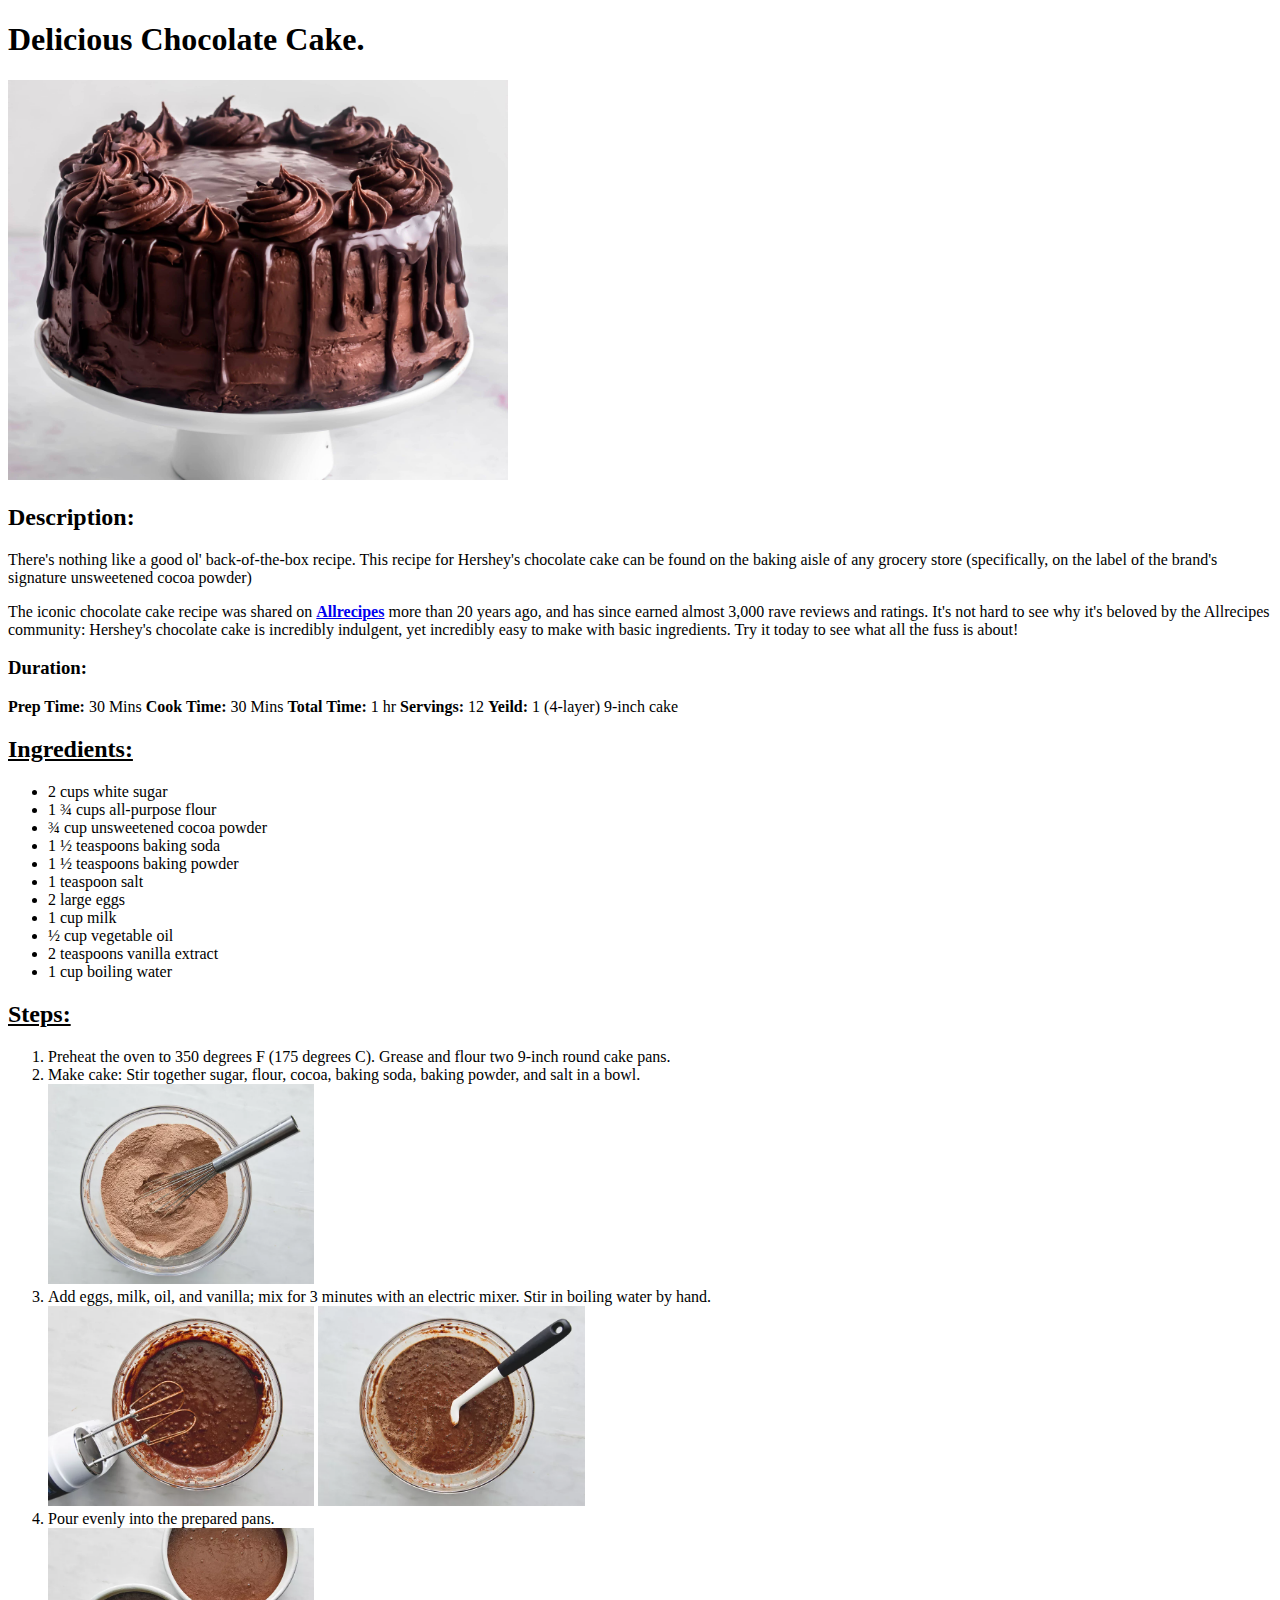
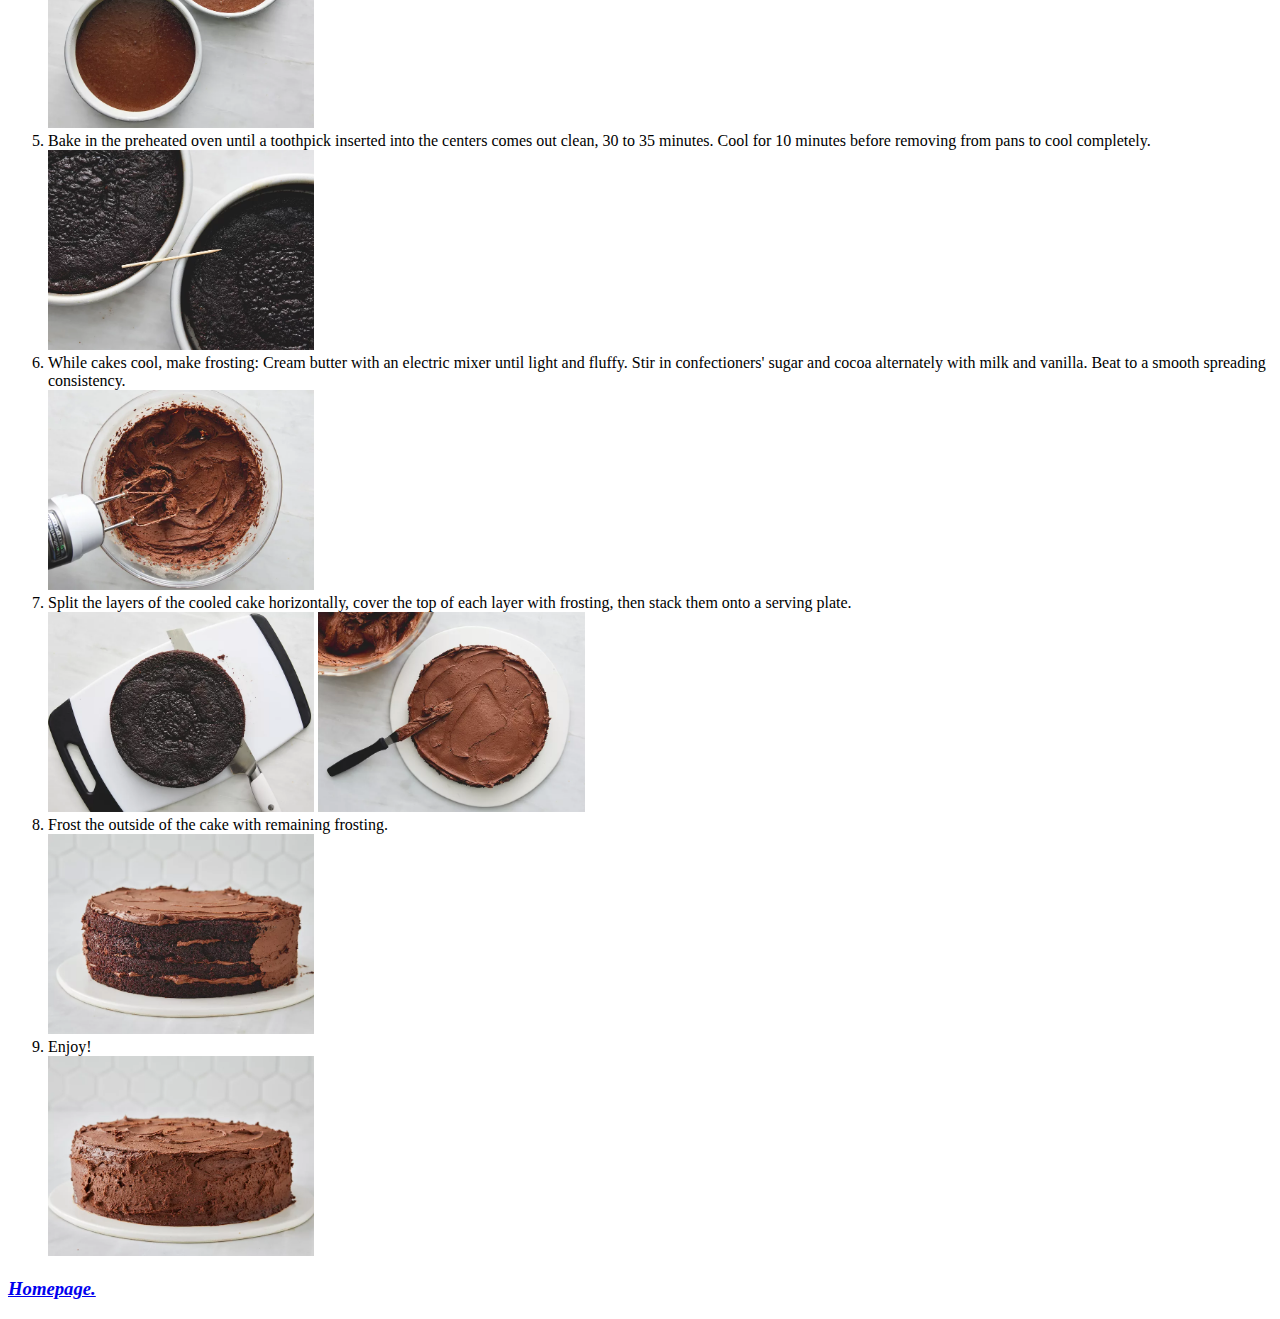
==== recipes/chocolateCake.html @ 8bfe8d98 "Added the Time Duration content for all the Recipes" ====
<!DOCTYPE html>
<html lang="en">

<head>
    <meta charset="UTF-8">
    <title>Delicious Chocolate Cake.</title>
</head>

<body>
    <!--Reference: https://www.allrecipes.com/recipe/17528/extreme-chocolate-cake/-->
    <!--All images maybe subject to copyright of the original owner: https://www.allrecipes.com-->
    <h1>Delicious Chocolate Cake.</h1>
    <img src="/images/chocolateCake/chocolateCake.jpg" alt="Chocolate Cake" height="400">

    <h2>Description:</h2>
    <p>There's nothing like a good ol' back-of-the-box recipe. This recipe for Hershey's chocolate cake can be found on
        the baking aisle of any grocery store (specifically, on the label of the brand's signature unsweetened cocoa
        powder)</p>
    <p>The iconic chocolate cake recipe was shared on <strong><a href="https://www.allrecipes.com" target="_blank"
                rel="noopener noreferrer">Allrecipes</a></strong> more than 20 years ago, and has since earned almost
        3,000 rave reviews and ratings. It's not hard to see why it's beloved by the Allrecipes community: Hershey's
        chocolate cake is incredibly indulgent, yet incredibly easy to make with basic ingredients. Try it today to see
        what all the fuss is about!</p>

    <p>
    <h3>Duration: </h3>
    <strong>Prep Time:</strong> 30 Mins
    <strong>Cook Time:</strong> 30 Mins
    <strong>Total Time:</strong> 1 hr
    <strong>Servings:</strong> 12
    <strong>Yeild:</strong> 1 (4-layer) 9-inch cake
    </p>

    <h2><u>Ingredients:</u></h2>
    <ul>
        <li>2 cups white sugar</li>
        <li>1 ¾ cups all-purpose flour
        </li>
        <li>¾ cup unsweetened cocoa powder</li>
        <li>1 ½ teaspoons baking soda
        </li>
        <li>1 ½ teaspoons baking powder
        </li>
        <li>1 teaspoon salt
        </li>
        <li>2 large eggs
        </li>
        <li>1 cup milk
        </li>
        <li>½ cup vegetable oil
        </li>
        <li>2 teaspoons vanilla extract
        </li>
        <li>1 cup boiling water
        </li>
    </ul>
    <h2><u>Steps:</u></h2>
    <ol>
        <li>Preheat the oven to 350 degrees F (175 degrees C). Grease and flour two 9-inch round cake pans.
        </li>
        <li>Make cake: Stir together sugar, flour, cocoa, baking soda, baking powder, and salt in a bowl. <br>
            <img src="/images/chocolateCake/chocoCakeStep2.jpg" alt="Step2" height="200">
        </li>
        <li>Add eggs, milk, oil, and vanilla; mix for 3 minutes with an electric mixer. Stir in boiling water by
            hand.<br>
            <img src="/images/chocolateCake/chocoCakeStep3.jpg" alt="Step3" height="200">
            <img src="/images/chocolateCake/chocoCakeStep3-2.jpg" alt="Step3-2" height="200">
        </li>
        <li>Pour evenly into the prepared pans.
            <br>
            <img src="/images/chocolateCake/chocoCakeStep4.jpg" alt="Step4" height="200">
        </li>
        <li>Bake in the preheated oven until a toothpick inserted into the centers comes out clean, 30 to 35
            minutes. Cool for 10 minutes before removing from pans to cool completely.<br>
            <img src="/images/chocolateCake/chocoCakeStep5.jpg" alt="Step5" height="200">
        </li>
        <li>While cakes cool, make frosting: Cream butter with an electric mixer until light and fluffy. Stir in
            confectioners' sugar and cocoa alternately with milk and vanilla. Beat to a smooth spreading
            consistency.<br>
            <img src="/images/chocolateCake/chocoCakeStep6.jpg" alt="Step6" height="200">
        </li>
        <li>Split the layers of the cooled cake horizontally, cover the top of each layer with frosting, then
            stack them onto a serving plate.<br>
            <img src="/images/chocolateCake/chocoCakeStep7.jpg" alt="Step7" height="200">
            <img src="/images/chocolateCake/chocoCakeStep7-2.jpg" alt="Step7" height="200">
        </li>
        <li>Frost the outside of the cake with remaining frosting.
            <br>
            <img src="/images/chocolateCake/chocoCakeStep8.jpg" alt="Step8" height="200">
        </li>
        <li>Enjoy!
            <br>
            <img src="/images/chocolateCake/chocoCakeStep9.jpg" alt="Step9" height="200">
        </li>
    </ol>

    <h3><em><a href="../index.html">Homepage.</a></em></h3>
</body>

</html>
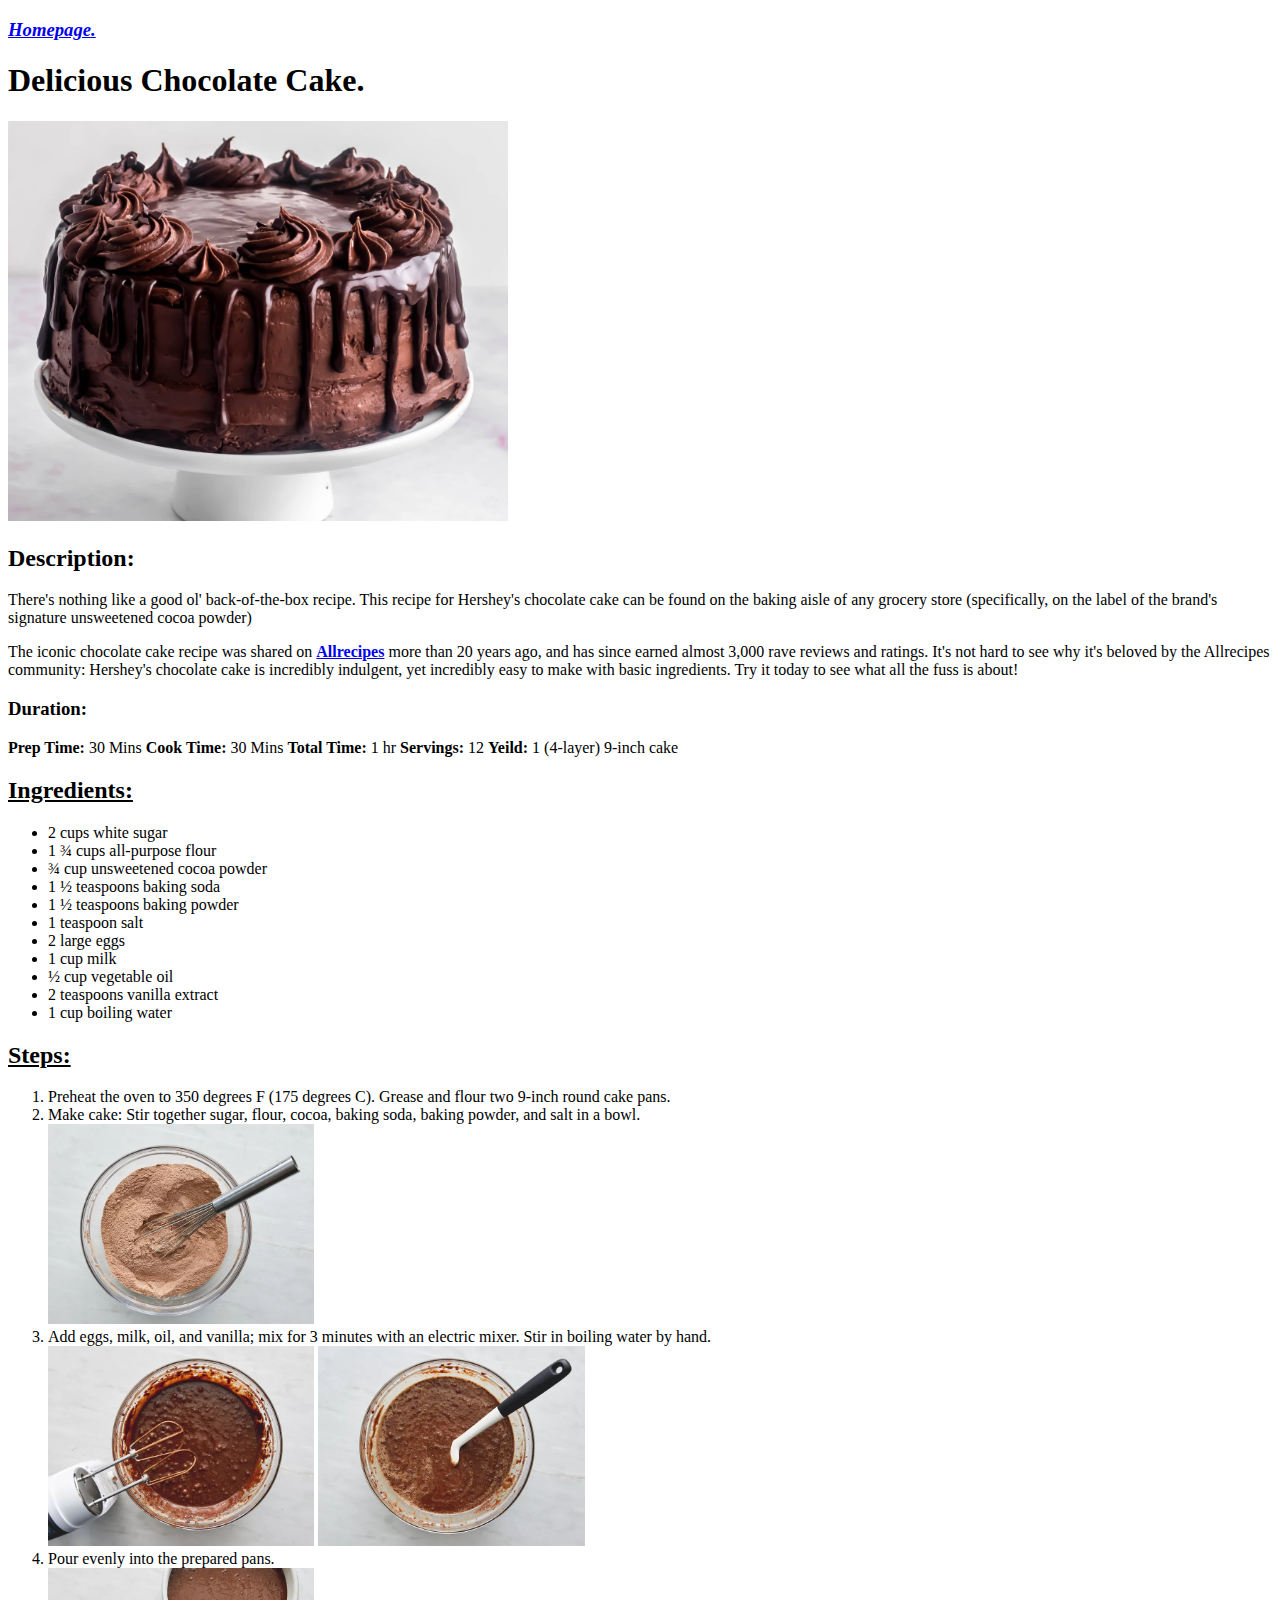
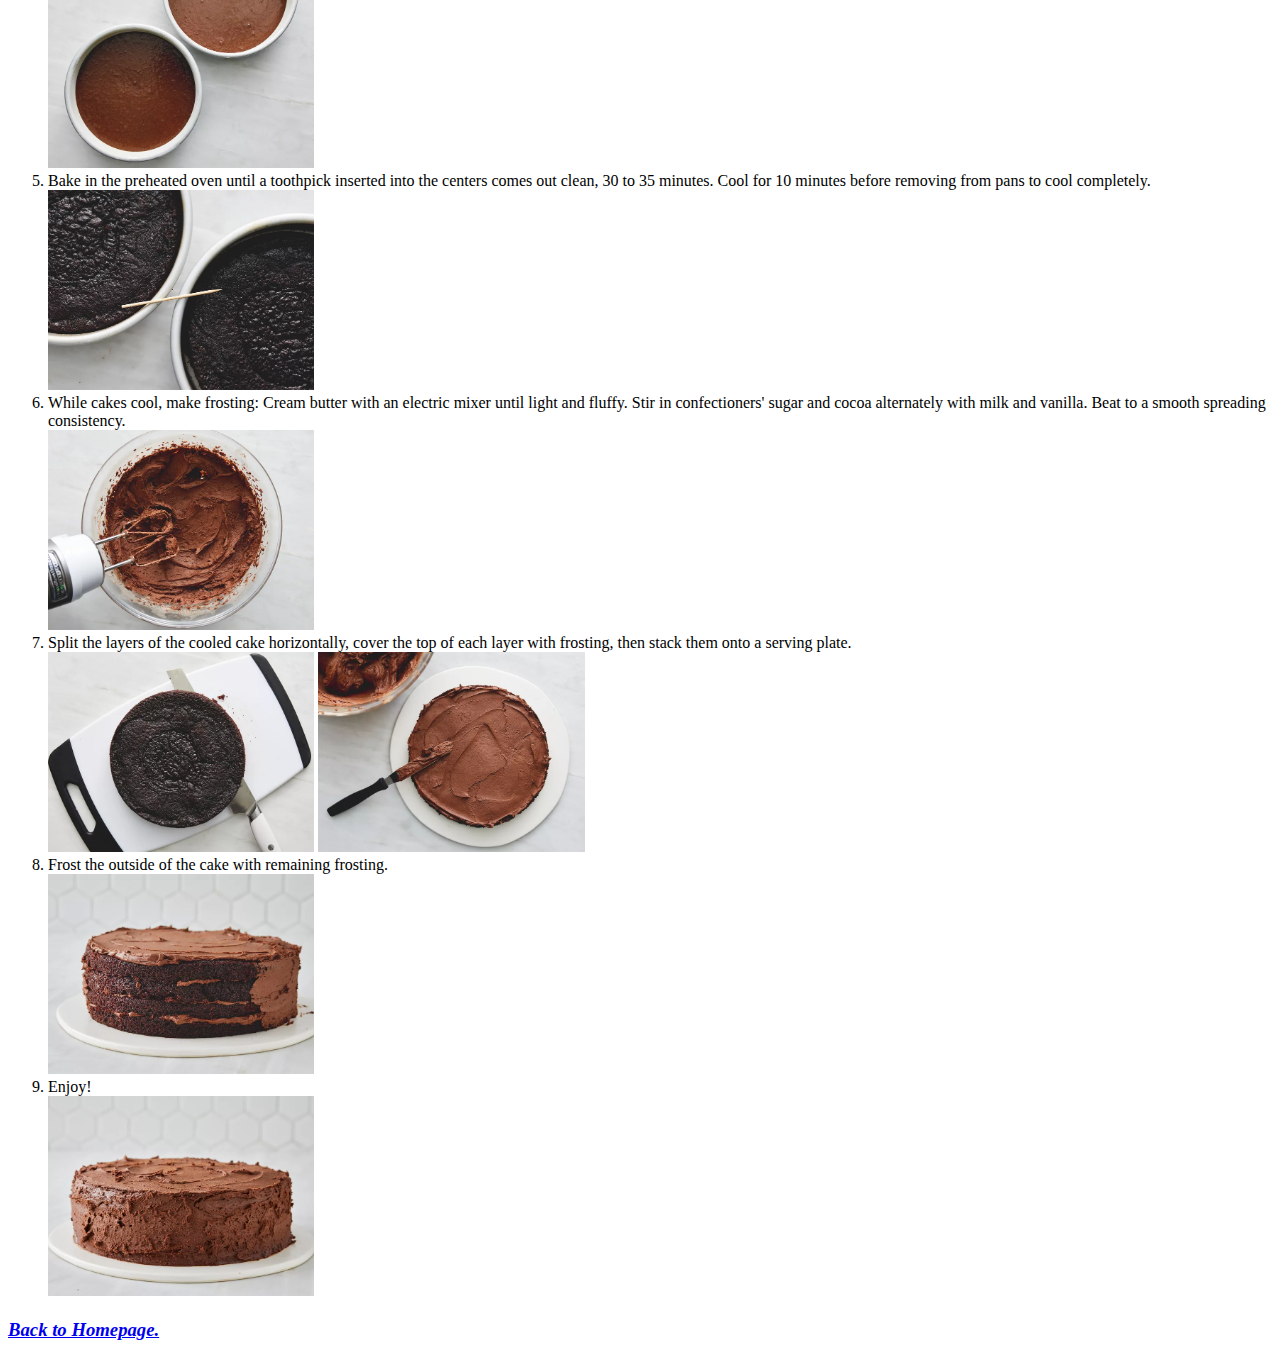
==== commit 93646c2e: "Removed Unnecessary target blanks And put Homepage anchor element on top too" ====
--- a/recipes/chocolateCake.html
+++ b/recipes/chocolateCake.html
@@ -9,8 +9,9 @@
 <body>
     <!--Reference: https://www.allrecipes.com/recipe/17528/extreme-chocolate-cake/-->
     <!--All images maybe subject to copyright of the original owner: https://www.allrecipes.com-->
+    <h3><em><a href="../index.html">Homepage.</a></em></h3>
     <h1>Delicious Chocolate Cake.</h1>
-    <img src="/images/chocolateCake/chocolateCake.jpg" alt="Chocolate Cake" height="400">
+    <img src="../images/chocolateCake/chocolateCake.jpg" alt="Chocolate Cake" height="400">
 
     <h2>Description:</h2>
     <p>There's nothing like a good ol' back-of-the-box recipe. This recipe for Hershey's chocolate cake can be found on
@@ -59,42 +60,42 @@
         <li>Preheat the oven to 350 degrees F (175 degrees C). Grease and flour two 9-inch round cake pans.
         </li>
         <li>Make cake: Stir together sugar, flour, cocoa, baking soda, baking powder, and salt in a bowl. <br>
-            <img src="/images/chocolateCake/chocoCakeStep2.jpg" alt="Step2" height="200">
+            <img src="../images/chocolateCake/chocoCakeStep2.jpg" alt="Step2" height="200">
         </li>
         <li>Add eggs, milk, oil, and vanilla; mix for 3 minutes with an electric mixer. Stir in boiling water by
             hand.<br>
-            <img src="/images/chocolateCake/chocoCakeStep3.jpg" alt="Step3" height="200">
-            <img src="/images/chocolateCake/chocoCakeStep3-2.jpg" alt="Step3-2" height="200">
+            <img src="../images/chocolateCake/chocoCakeStep3.jpg" alt="Step3" height="200">
+            <img src="../images/chocolateCake/chocoCakeStep3-2.jpg" alt="Step3-2" height="200">
         </li>
         <li>Pour evenly into the prepared pans.
             <br>
-            <img src="/images/chocolateCake/chocoCakeStep4.jpg" alt="Step4" height="200">
+            <img src="../images/chocolateCake/chocoCakeStep4.jpg" alt="Step4" height="200">
         </li>
         <li>Bake in the preheated oven until a toothpick inserted into the centers comes out clean, 30 to 35
             minutes. Cool for 10 minutes before removing from pans to cool completely.<br>
-            <img src="/images/chocolateCake/chocoCakeStep5.jpg" alt="Step5" height="200">
+            <img src="../images/chocolateCake/chocoCakeStep5.jpg" alt="Step5" height="200">
         </li>
         <li>While cakes cool, make frosting: Cream butter with an electric mixer until light and fluffy. Stir in
             confectioners' sugar and cocoa alternately with milk and vanilla. Beat to a smooth spreading
             consistency.<br>
-            <img src="/images/chocolateCake/chocoCakeStep6.jpg" alt="Step6" height="200">
+            <img src="../images/chocolateCake/chocoCakeStep6.jpg" alt="Step6" height="200">
         </li>
         <li>Split the layers of the cooled cake horizontally, cover the top of each layer with frosting, then
             stack them onto a serving plate.<br>
-            <img src="/images/chocolateCake/chocoCakeStep7.jpg" alt="Step7" height="200">
-            <img src="/images/chocolateCake/chocoCakeStep7-2.jpg" alt="Step7" height="200">
+            <img src="../images/chocolateCake/chocoCakeStep7.jpg" alt="Step7" height="200">
+            <img src="../images/chocolateCake/chocoCakeStep7-2.jpg" alt="Step7" height="200">
         </li>
         <li>Frost the outside of the cake with remaining frosting.
             <br>
-            <img src="/images/chocolateCake/chocoCakeStep8.jpg" alt="Step8" height="200">
+            <img src="../images/chocolateCake/chocoCakeStep8.jpg" alt="Step8" height="200">
         </li>
         <li>Enjoy!
             <br>
-            <img src="/images/chocolateCake/chocoCakeStep9.jpg" alt="Step9" height="200">
+            <img src="../images/chocolateCake/chocoCakeStep9.jpg" alt="Step9" height="200">
         </li>
     </ol>
 
-    <h3><em><a href="../index.html">Homepage.</a></em></h3>
+    <h3><em><a href="../index.html">Back to Homepage.</a></em></h3>
 </body>
 
 </html>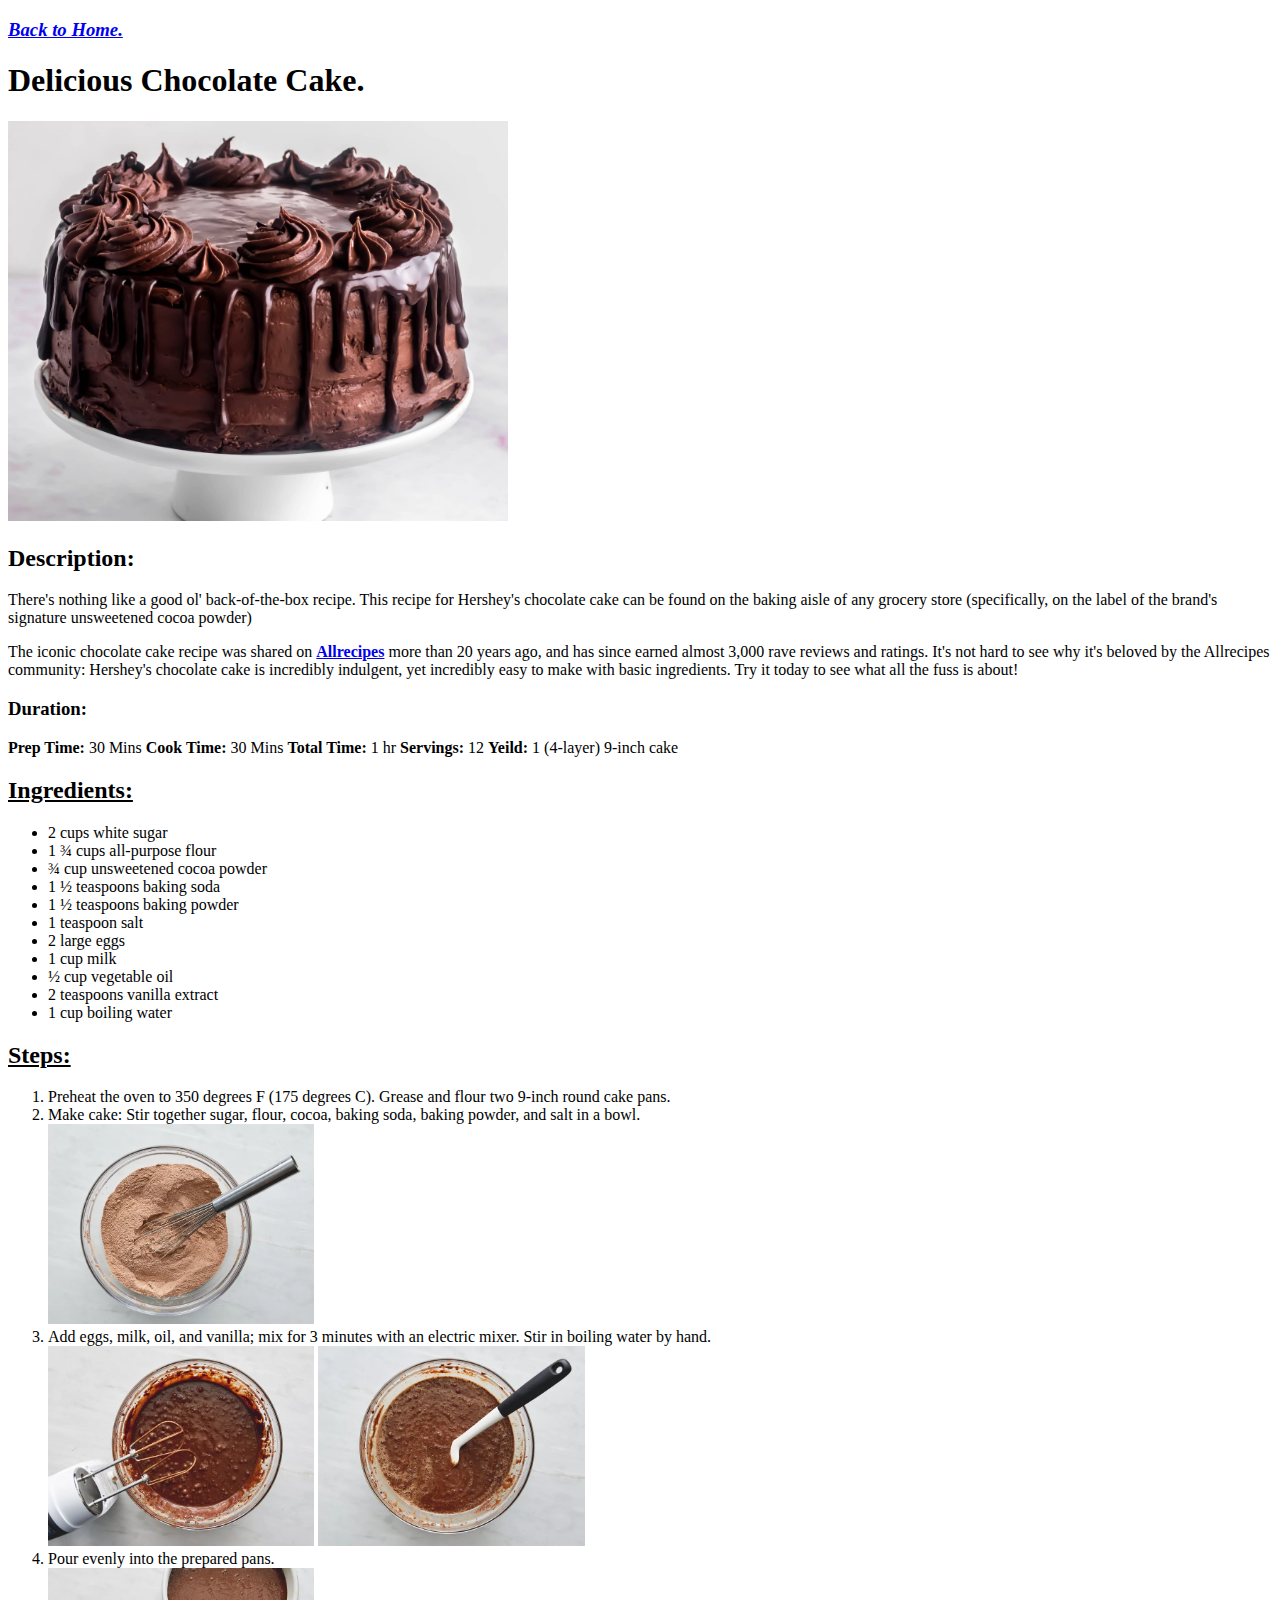
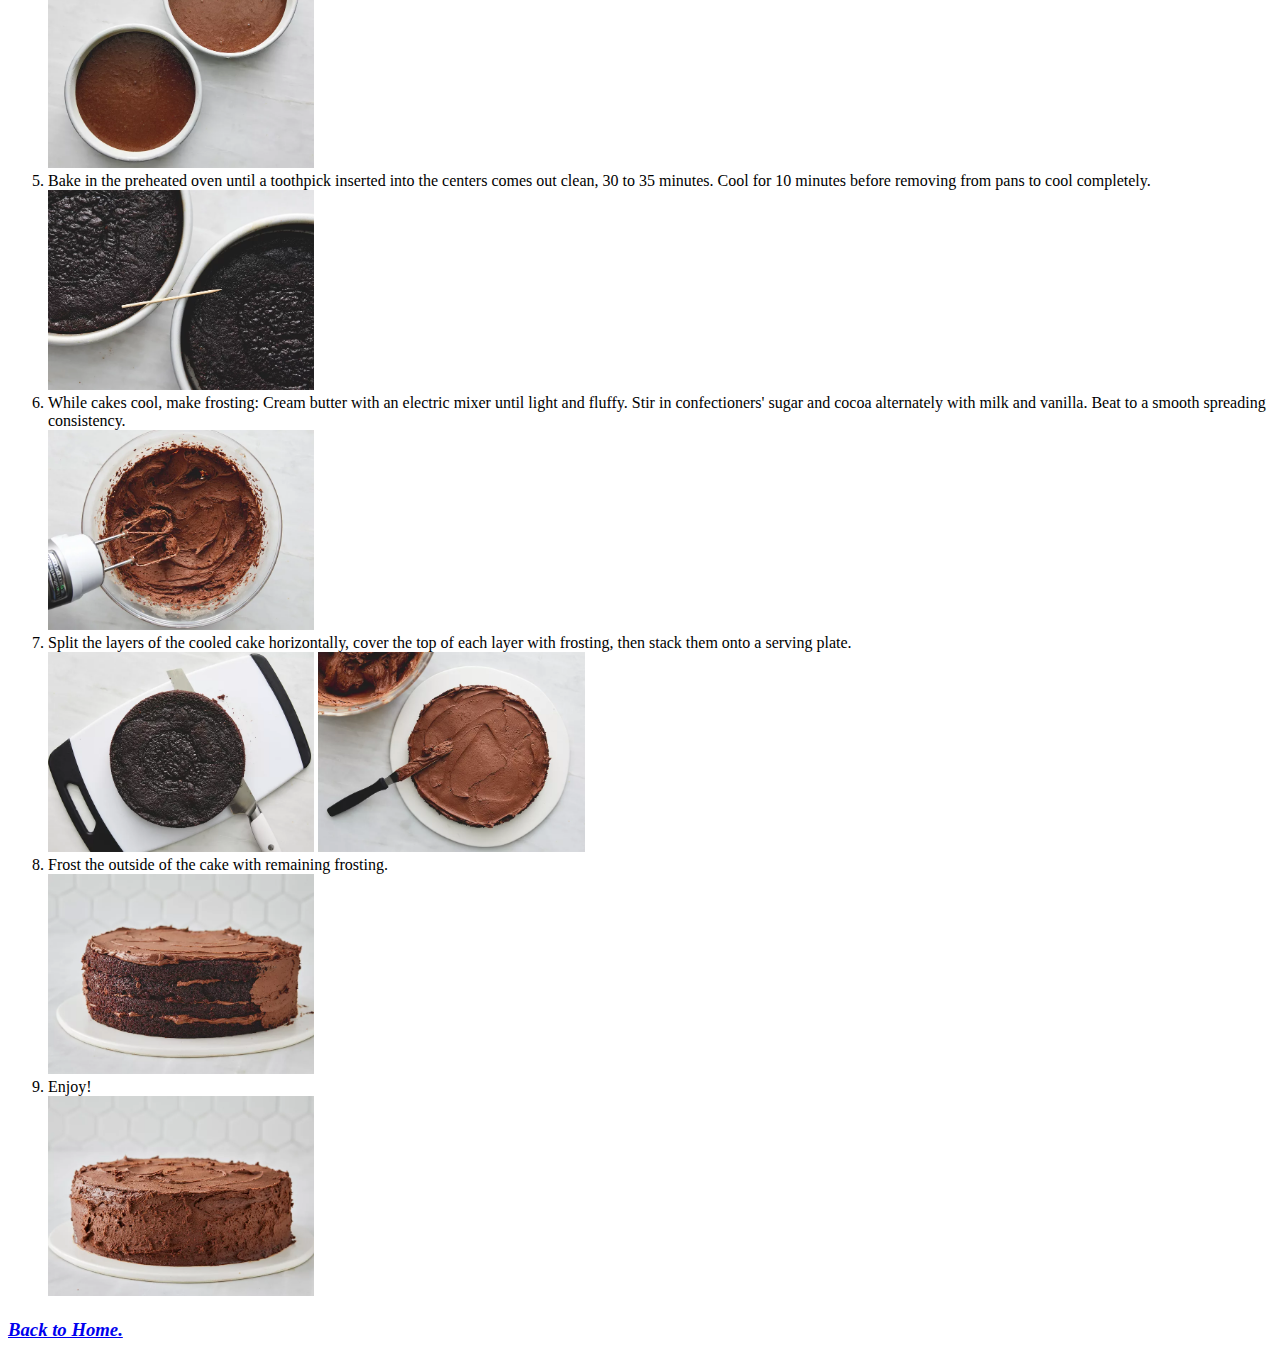
==== commit 2834bbbb: "Removed unnecessary target blanks2" ====
--- a/recipes/chocolateCake.html
+++ b/recipes/chocolateCake.html
@@ -9,7 +9,7 @@
 <body>
     <!--Reference: https://www.allrecipes.com/recipe/17528/extreme-chocolate-cake/-->
     <!--All images maybe subject to copyright of the original owner: https://www.allrecipes.com-->
-    <h3><em><a href="../index.html">Homepage.</a></em></h3>
+    <h3><em><a href="../index.html">Back to Home.</a></em></h3>
     <h1>Delicious Chocolate Cake.</h1>
     <img src="../images/chocolateCake/chocolateCake.jpg" alt="Chocolate Cake" height="400">
 
@@ -95,7 +95,7 @@
         </li>
     </ol>
 
-    <h3><em><a href="../index.html">Back to Homepage.</a></em></h3>
+    <h3><em><a href="../index.html">Back to Home.</a></em></h3>
 </body>
 
 </html>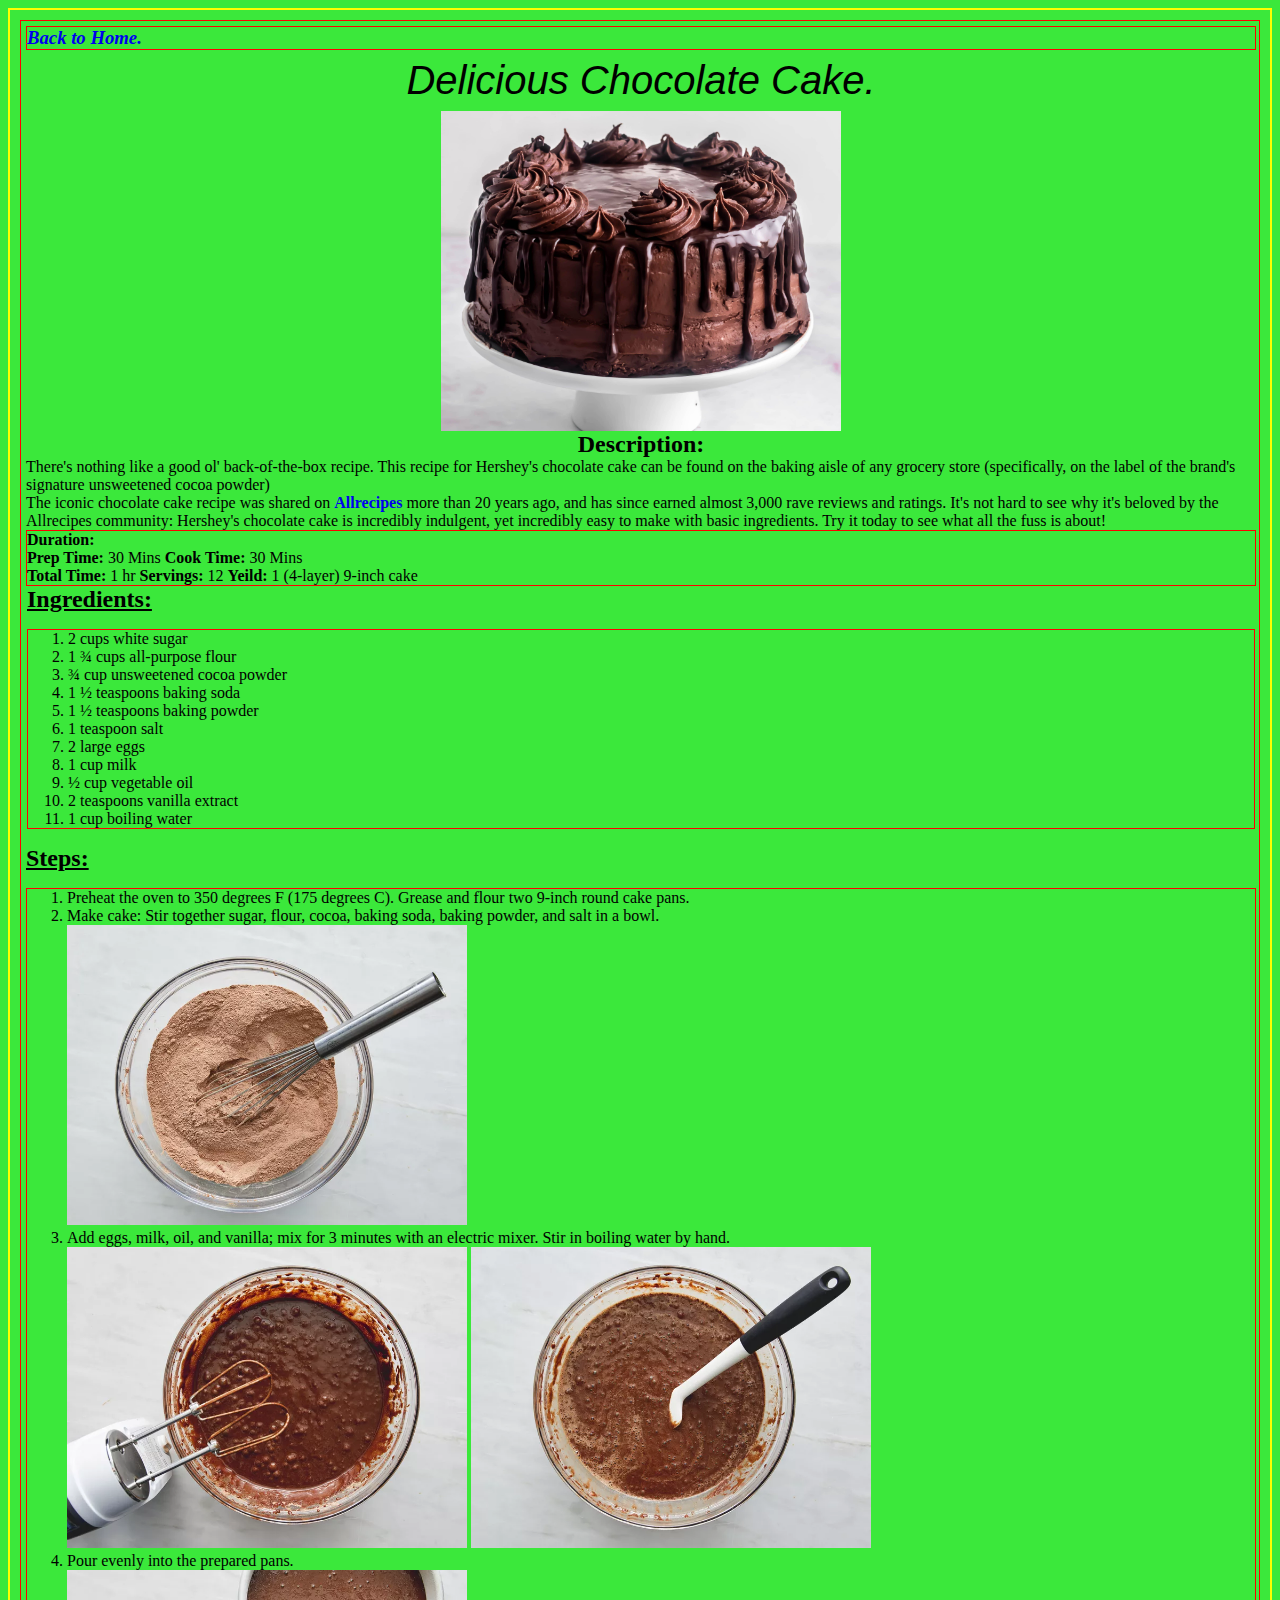
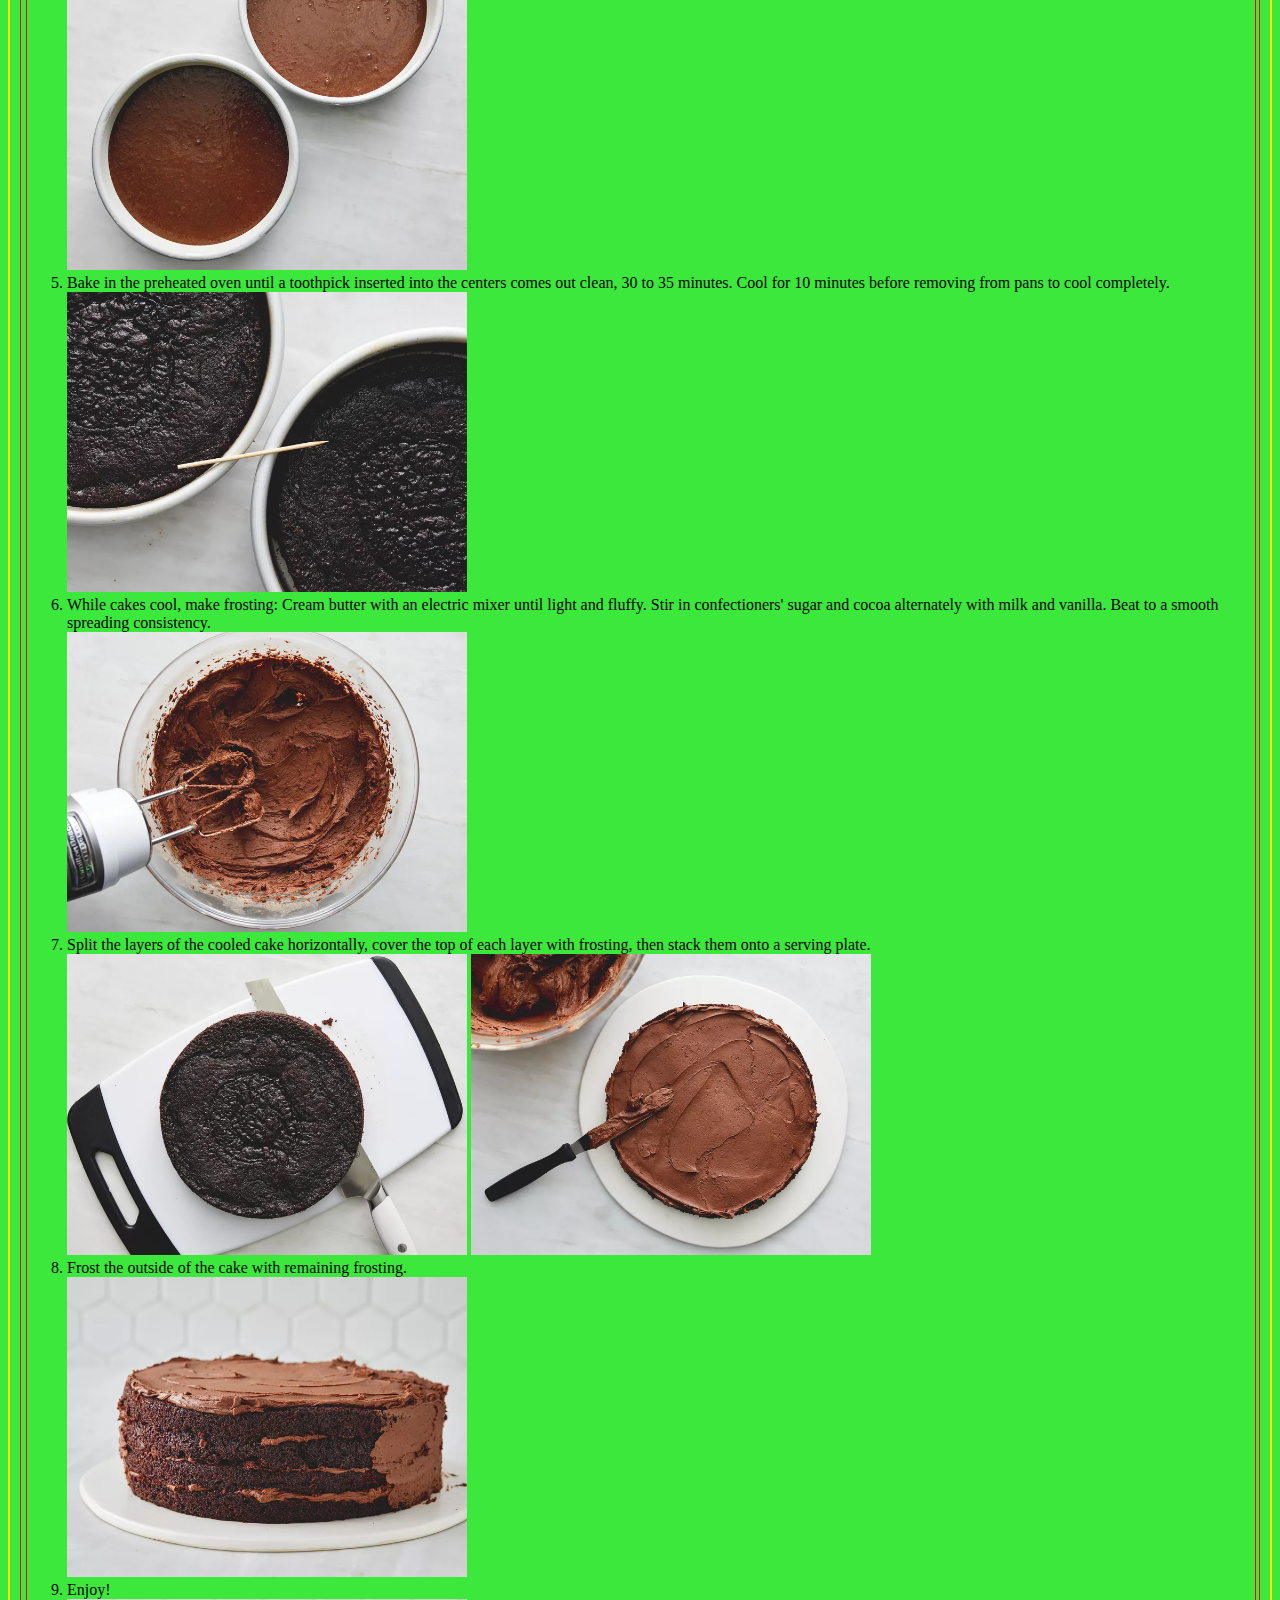
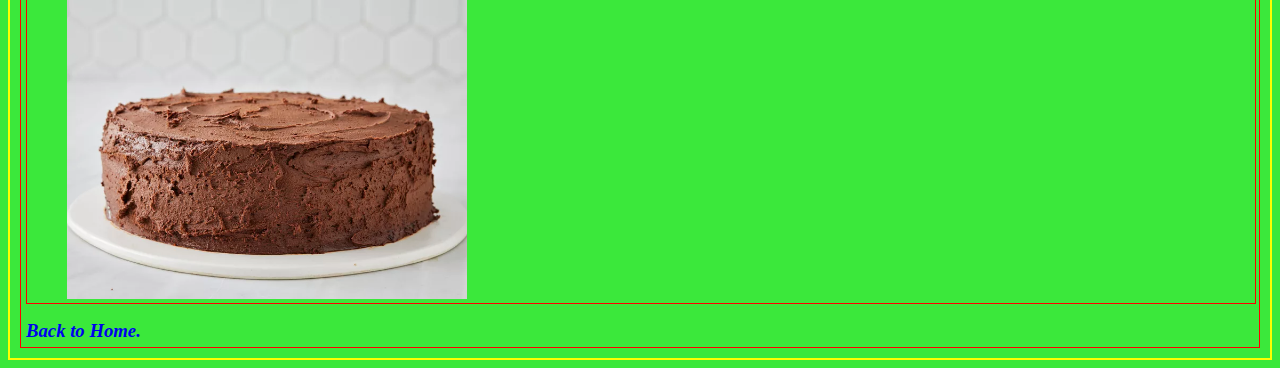
==== commit fdb2e9e7: "Design details page layout part1" ====
--- a/recipes/chocolateCake.html
+++ b/recipes/chocolateCake.html
@@ -4,98 +4,119 @@
 <head>
     <meta charset="UTF-8">
     <title>Delicious Chocolate Cake.</title>
+    <link rel="stylesheet" href="../style.css">
+
 </head>
 
 <body>
     <!--Reference: https://www.allrecipes.com/recipe/17528/extreme-chocolate-cake/-->
     <!--All images maybe subject to copyright of the original owner: https://www.allrecipes.com-->
-    <h3><em><a href="../index.html">Back to Home.</a></em></h3>
-    <h1>Delicious Chocolate Cake.</h1>
-    <img src="../images/chocolateCake/chocolateCake.jpg" alt="Chocolate Cake" height="400">
 
-    <h2>Description:</h2>
-    <p>There's nothing like a good ol' back-of-the-box recipe. This recipe for Hershey's chocolate cake can be found on
-        the baking aisle of any grocery store (specifically, on the label of the brand's signature unsweetened cocoa
-        powder)</p>
-    <p>The iconic chocolate cake recipe was shared on <strong><a href="https://www.allrecipes.com" target="_blank"
-                rel="noopener noreferrer">Allrecipes</a></strong> more than 20 years ago, and has since earned almost
-        3,000 rave reviews and ratings. It's not hard to see why it's beloved by the Allrecipes community: Hershey's
-        chocolate cake is incredibly indulgent, yet incredibly easy to make with basic ingredients. Try it today to see
-        what all the fuss is about!</p>
+    <div class="recipeDetails">
+        <h3 class="backButton"><em><a href="../index.html">Back to Home.</a></em></h3>
 
-    <p>
-    <h3>Duration: </h3>
-    <strong>Prep Time:</strong> 30 Mins
-    <strong>Cook Time:</strong> 30 Mins
-    <strong>Total Time:</strong> 1 hr
-    <strong>Servings:</strong> 12
-    <strong>Yeild:</strong> 1 (4-layer) 9-inch cake
-    </p>
+        <h1 class="recipeTitle">Delicious Chocolate Cake.</h1>
+        <img src="../images/chocolateCake/chocolateCake.jpg" alt="Chocolate Cake">
 
-    <h2><u>Ingredients:</u></h2>
-    <ul>
-        <li>2 cups white sugar</li>
-        <li>1 ¾ cups all-purpose flour
-        </li>
-        <li>¾ cup unsweetened cocoa powder</li>
-        <li>1 ½ teaspoons baking soda
-        </li>
-        <li>1 ½ teaspoons baking powder
-        </li>
-        <li>1 teaspoon salt
-        </li>
-        <li>2 large eggs
-        </li>
-        <li>1 cup milk
-        </li>
-        <li>½ cup vegetable oil
-        </li>
-        <li>2 teaspoons vanilla extract
-        </li>
-        <li>1 cup boiling water
-        </li>
-    </ul>
-    <h2><u>Steps:</u></h2>
-    <ol>
-        <li>Preheat the oven to 350 degrees F (175 degrees C). Grease and flour two 9-inch round cake pans.
-        </li>
-        <li>Make cake: Stir together sugar, flour, cocoa, baking soda, baking powder, and salt in a bowl. <br>
-            <img src="../images/chocolateCake/chocoCakeStep2.jpg" alt="Step2" height="200">
-        </li>
-        <li>Add eggs, milk, oil, and vanilla; mix for 3 minutes with an electric mixer. Stir in boiling water by
-            hand.<br>
-            <img src="../images/chocolateCake/chocoCakeStep3.jpg" alt="Step3" height="200">
-            <img src="../images/chocolateCake/chocoCakeStep3-2.jpg" alt="Step3-2" height="200">
-        </li>
-        <li>Pour evenly into the prepared pans.
-            <br>
-            <img src="../images/chocolateCake/chocoCakeStep4.jpg" alt="Step4" height="200">
-        </li>
-        <li>Bake in the preheated oven until a toothpick inserted into the centers comes out clean, 30 to 35
-            minutes. Cool for 10 minutes before removing from pans to cool completely.<br>
-            <img src="../images/chocolateCake/chocoCakeStep5.jpg" alt="Step5" height="200">
-        </li>
-        <li>While cakes cool, make frosting: Cream butter with an electric mixer until light and fluffy. Stir in
-            confectioners' sugar and cocoa alternately with milk and vanilla. Beat to a smooth spreading
-            consistency.<br>
-            <img src="../images/chocolateCake/chocoCakeStep6.jpg" alt="Step6" height="200">
-        </li>
-        <li>Split the layers of the cooled cake horizontally, cover the top of each layer with frosting, then
-            stack them onto a serving plate.<br>
-            <img src="../images/chocolateCake/chocoCakeStep7.jpg" alt="Step7" height="200">
-            <img src="../images/chocolateCake/chocoCakeStep7-2.jpg" alt="Step7" height="200">
-        </li>
-        <li>Frost the outside of the cake with remaining frosting.
-            <br>
-            <img src="../images/chocolateCake/chocoCakeStep8.jpg" alt="Step8" height="200">
-        </li>
-        <li>Enjoy!
-            <br>
-            <img src="../images/chocolateCake/chocoCakeStep9.jpg" alt="Step9" height="200">
-        </li>
-    </ol>
+        <h2>Description:</h2>
+        <p>There's nothing like a good ol' back-of-the-box recipe. This recipe for Hershey's chocolate cake can be
+            found
+            on
+            the baking aisle of any grocery store (specifically, on the label of the brand's signature unsweetened
+            cocoa
+            powder)</p>
+        <p>The iconic chocolate cake recipe was shared on <strong><a href="https://www.allrecipes.com" target="_blank"
+                    rel="noopener noreferrer">Allrecipes</a></strong> more than 20 years ago, and
+            has since earned
+            almost
+            3,000 rave reviews and ratings. It's not hard to see why it's beloved by the Allrecipes community:
+            Hershey's
+            chocolate cake is incredibly indulgent, yet incredibly easy to make with basic ingredients. Try it today
+            to
+            see
+            what all the fuss is about!</p>
 
-    <h3><em><a href="../index.html">Back to Home.</a></em></h3>
+        <div class="duration">
+            <strong class="durationHeading">Duration:</strong><br>
+            <strong>Prep Time:</strong> 30 Mins
+            <strong>Cook Time:</strong> 30 Mins <br>
+            <strong>Total Time:</strong> 1 hr
+            <strong>Servings:</strong> 12
+            <strong>Yeild:</strong> 1 (4-layer) 9-inch cake
+        </div>
+
+        <div class="ingredients">
+            <h2><u>Ingredients:</u></h2>
+            <ol>
+                <li>2 cups white sugar</li>
+                <li>1 ¾ cups all-purpose flour
+                </li>
+                <li>¾ cup unsweetened cocoa powder</li>
+                <li>1 ½ teaspoons baking soda
+                </li>
+                <li>1 ½ teaspoons baking powder
+                </li>
+                <li>1 teaspoon salt
+                </li>
+                <li>2 large eggs
+                </li>
+                <li>1 cup milk
+                </li>
+                <li>½ cup vegetable oil
+                </li>
+                <li>2 teaspoons vanilla extract
+                </li>
+                <li>1 cup boiling water
+                </li>
+            </ol>
+        </div>
+        <div class="Steps">
+            <h2><u>Steps:</u></h2>
+            <ol>
+                <li>Preheat the oven to 350 degrees F (175 degrees C). Grease and flour two 9-inch round cake pans.
+                </li>
+                <li>Make cake: Stir together sugar, flour, cocoa, baking soda, baking powder, and salt in a bowl.
+                    <br>
+                    <img src="../images/chocolateCake/chocoCakeStep2.jpg" alt="Step2">
+                </li>
+                <li>Add eggs, milk, oil, and vanilla; mix for 3 minutes with an electric mixer. Stir in boiling
+                    water by
+                    hand.<br>
+                    <img src="../images/chocolateCake/chocoCakeStep3.jpg" alt="Step3">
+                    <img src="../images/chocolateCake/chocoCakeStep3-2.jpg" alt="Step3-2">
+                </li>
+                <li>Pour evenly into the prepared pans.
+                    <br>
+                    <img src="../images/chocolateCake/chocoCakeStep4.jpg" alt="Step4">
+                </li>
+                <li>Bake in the preheated oven until a toothpick inserted into the centers comes out clean, 30 to 35
+                    minutes. Cool for 10 minutes before removing from pans to cool completely.<br>
+                    <img src="../images/chocolateCake/chocoCakeStep5.jpg" alt="Step5">
+                </li>
+                <li>While cakes cool, make frosting: Cream butter with an electric mixer until light and fluffy.
+                    Stir in
+                    confectioners' sugar and cocoa alternately with milk and vanilla. Beat to a smooth spreading
+                    consistency.<br>
+                    <img src="../images/chocolateCake/chocoCakeStep6.jpg" alt="Step6">
+                </li>
+                <li>Split the layers of the cooled cake horizontally, cover the top of each layer with frosting,
+                    then
+                    stack them onto a serving plate.<br>
+                    <img src="../images/chocolateCake/chocoCakeStep7.jpg" alt="Step7">
+                    <img src="../images/chocolateCake/chocoCakeStep7-2.jpg" alt="Step7">
+                </li>
+                <li>Frost the outside of the cake with remaining frosting.
+                    <br>
+                    <img src="../images/chocolateCake/chocoCakeStep8.jpg" alt="Step8">
+                </li>
+                <li>Enjoy!
+                    <br>
+                    <img src="../images/chocolateCake/chocoCakeStep9.jpg" alt="Step9">
+                </li>
+            </ol>
+            <h3><em><a href="../index.html">Back to Home.</a></em></h3>
+        </div>
+    </div>
 </body>
 
 </html>--- a/style.css
+++ b/style.css
@@ -0,0 +1,201 @@
+/*
+Initial Layout done.    Done
+h3s from recipe aren't not getting sized.   Done
+
+Main Intro:    font-family: "Source Sans 3", sans-serif;
+Main heading: Exo2
+*/
+
+
+body {
+    display: flex;
+    flex-direction: column;
+    height: auto;
+    background-color: hsl(120, 79%, 57%);
+    border: 2px solid yellow;
+    padding: 10px;
+    overflow-x: hidden;
+    box-sizing: border-box;
+}
+
+.mainDiv {
+    display: flex;
+    flex-direction: column;
+    /* border: 1px solid red; */
+    flex-wrap: wrap;
+    align-items: center;
+    justify-content: center;
+}
+
+p,
+a {
+    margin: 0;
+    padding: 0;
+    list-style-type: none;
+    text-decoration: none;
+}
+
+.mainHeading,
+.recipeTitle {
+    display: flex;
+    font-family: "Exo 2", sans-serif;
+    margin: .5rem 0rem .5rem 0rem;
+    font-weight: 400;
+    flex-wrap: wrap;
+    font-size: 2.5rem;
+    /* color: hsla(16, 91%, 45%, 0.74); */
+    font-style: italic;
+    align-items: flex-start;
+    justify-content: center;
+    /* border: 1px solid red; */
+    text-wrap: wrap;
+}
+
+.mainHeading a:link {
+    color: red;
+}
+
+.mainHeading a:visited {
+    color: red;
+}
+
+.mainHeading a:hover {
+    color: yellow;
+}
+
+.mainIntro {
+    /* border:1px solid red; */
+    font-family: "Source Sans 3", sans-serif;
+    font-size: 25px;
+    font-weight: 600;
+    text-wrap: balance;
+    color: blue;
+    font-style: italic;
+    width: 100%;
+    text-align: center;
+    margin-bottom: .2rem;
+}
+
+.mainIntro:hover {
+    color: #c1f8c1d6;
+    cursor: pointer;
+    font-weight: 800;
+}
+
+.allRecipes {
+    width: 100%;
+    display: flex;
+    flex-direction: column;
+    justify-content: center;
+    flex-wrap: wrap;
+    /* border: 1px solid green; */
+
+}
+
+
+
+.recipe {
+    width: 100%;
+    /* border: 1px solid red; */
+    border-radius: 10px;
+    padding: 10px;
+    display: flex;
+    flex-direction: column;
+    align-items: center;
+    flex-wrap: wrap;
+    height: auto;
+}
+
+.recipe img {
+    margin: 0;
+    padding: 0;
+    width: 100%;
+    max-width: 500px;
+    height: auto;
+    border-radius: 8px;
+    -webkit-box-shadow: 0px 0px 20px 5px rgba(115, 58, 214, 1);
+    -moz-box-shadow: 0px 0px 20px 5px rgba(115, 58, 214, 1);
+    box-shadow: 0px 0px 20px 5px rgba(115, 58, 214, 1);
+    /* -webkit-box-shadow: -6px 7px 17px -1px rgba(65,4,219,0.75);
+    -moz-box-shadow: -6px 7px 17px -1px rgba(65,4,219,0.75);
+    box-shadow: -6px 7px 17px -1px rgba(65,4,219,0.75); */
+}
+
+.bonusRecipes {
+    display: flex;
+    flex-direction: column;
+    justify-content: center;
+    align-items: center;
+    /* border: 1px solid green; */
+
+}
+
+
+h1,
+h3,
+h2 {
+    margin: 0;
+    padding: 0;
+}
+
+.recipeName {
+    /* border: 1px solid yellow; */
+    padding: 5px;
+    display: flex;
+
+}
+
+
+.subMainHeadings {
+    font-family: "Exo 2", sans-serif;
+    margin: 1.5rem 0rem 1.2rem 0rem;
+    font-weight: 600;
+    font-size: 3rem;
+    color: hsla(16, 91%, 45%, 0.74);
+    font-style: italic;
+
+}
+
+.recipeName h2 {
+    font-size: 30px;
+}
+
+/*Recipe Details CSS Page*/
+.recipeDetails {
+    border: 1px solid red;
+    padding: 5px;
+    display: flex;
+    flex-direction: column;
+    justify-content: center;
+    align-items: center;
+    /* text-align: center; */
+    flex-wrap: wrap;
+}
+
+.recipeDetails ol {
+    border: 1px solid red;
+    box-sizing: border-box;
+}
+
+.recipeDetails img {
+    width: 100%;
+    max-width: 400px;
+    height: auto;
+}
+
+.duration {
+    width: 100%;
+    /* box-sizing: border-box; */
+    border: 1px solid red;
+}
+
+.ingredients {
+    width: 100%;
+}
+
+h3.backButton {
+    display: flex;
+    border: 1px solid red;
+    width: 100%;
+    text-align: left;
+}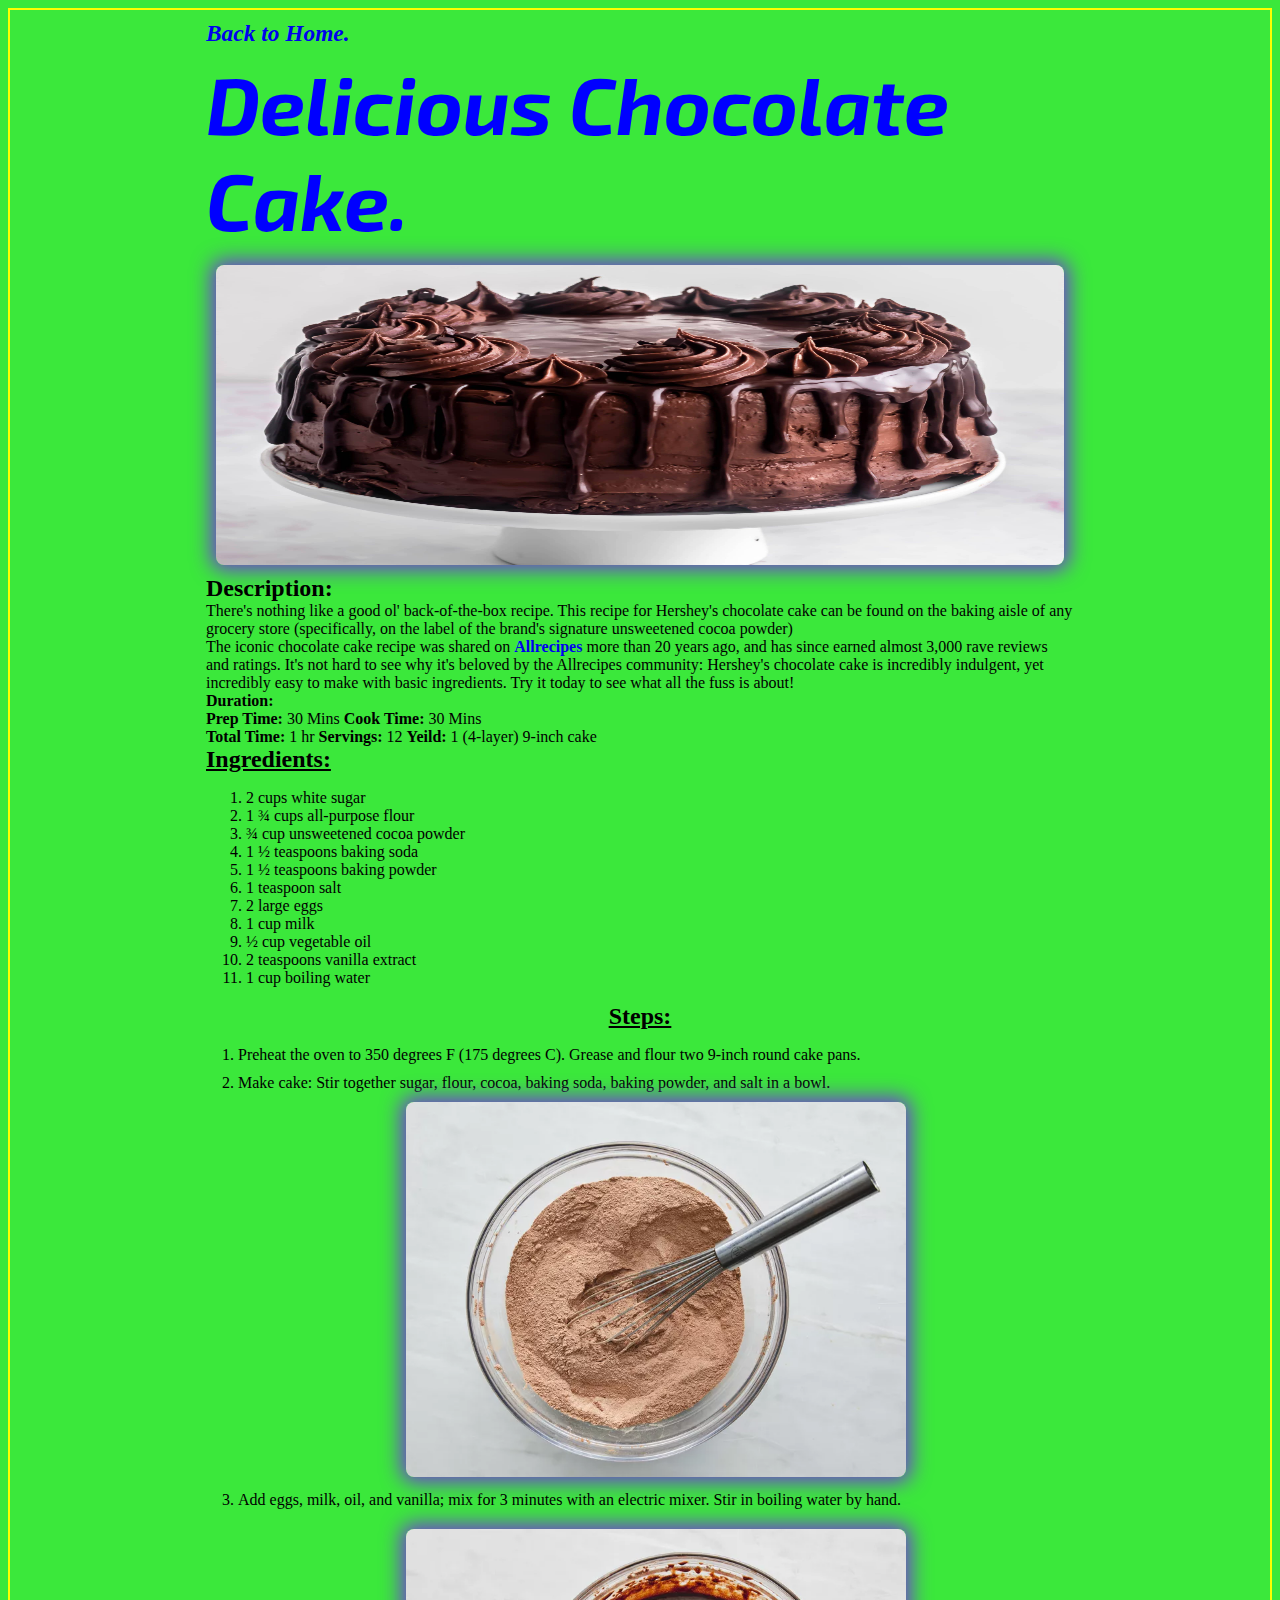
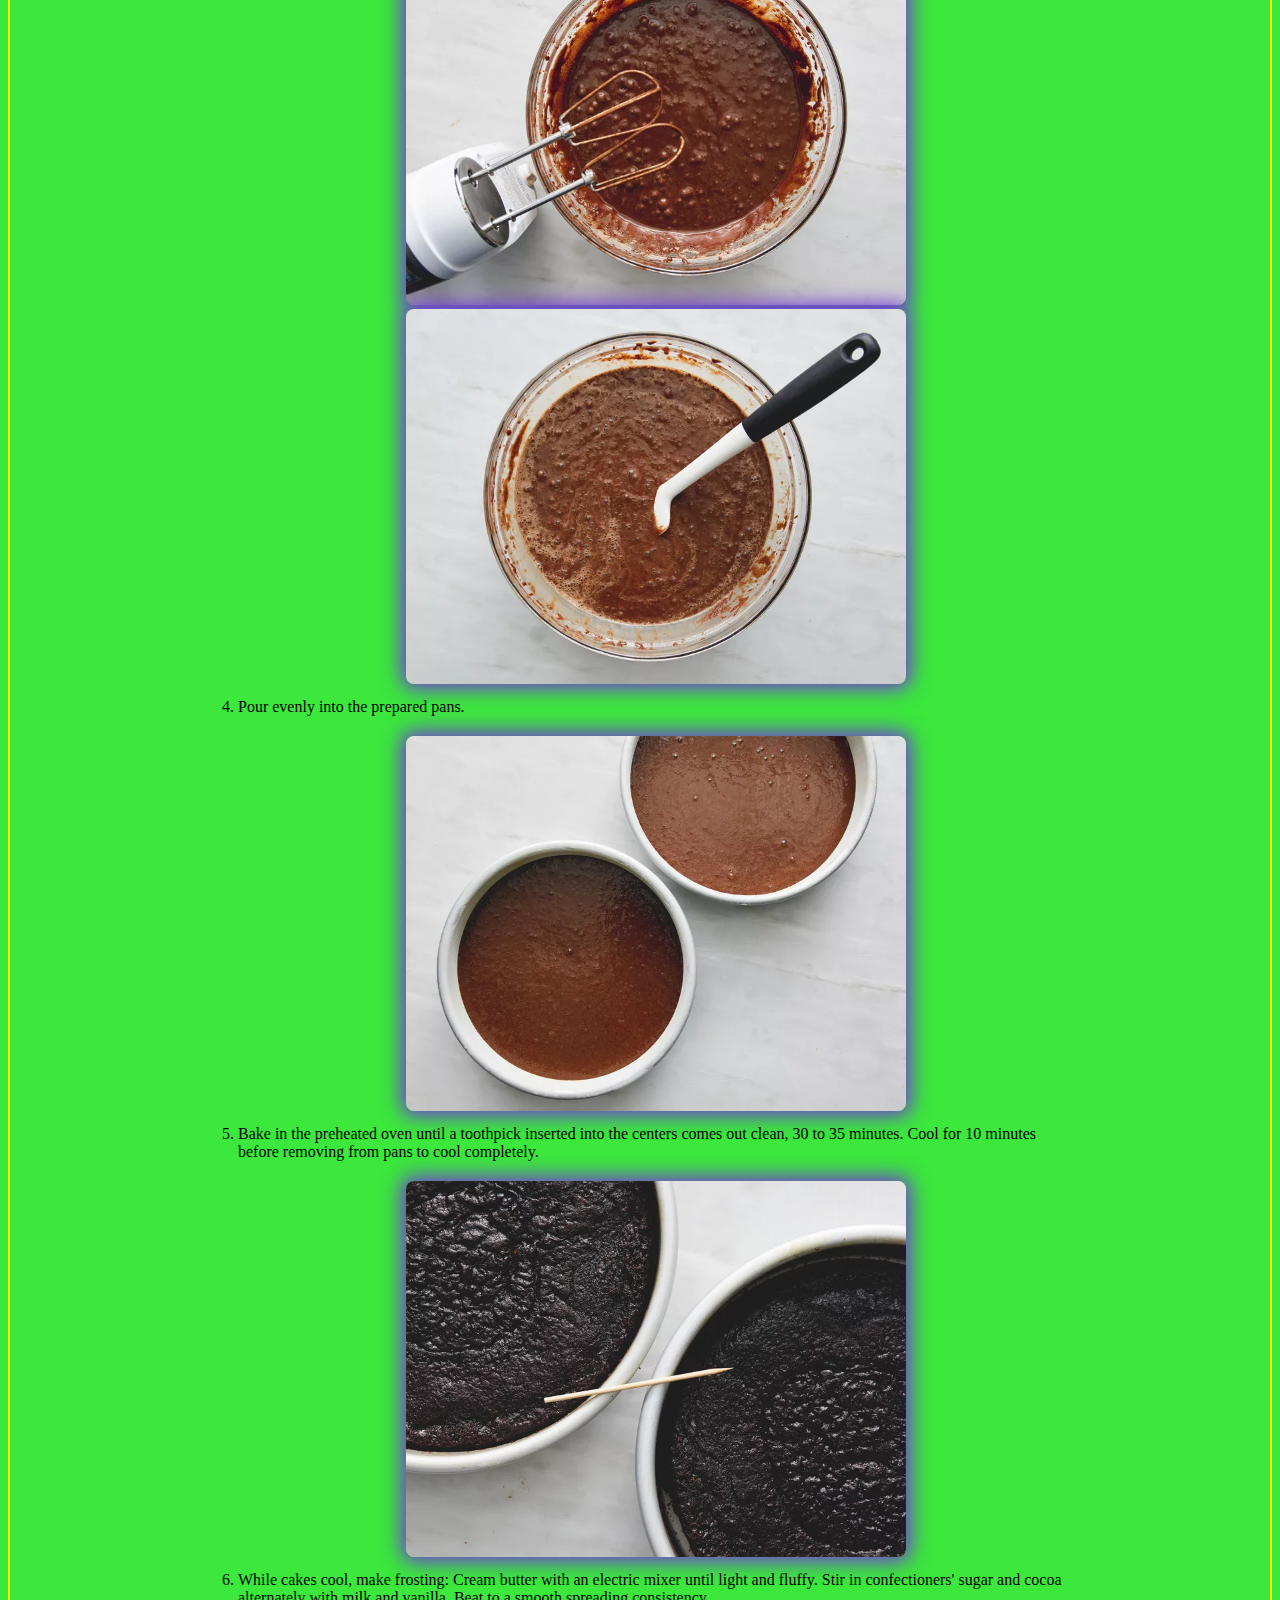
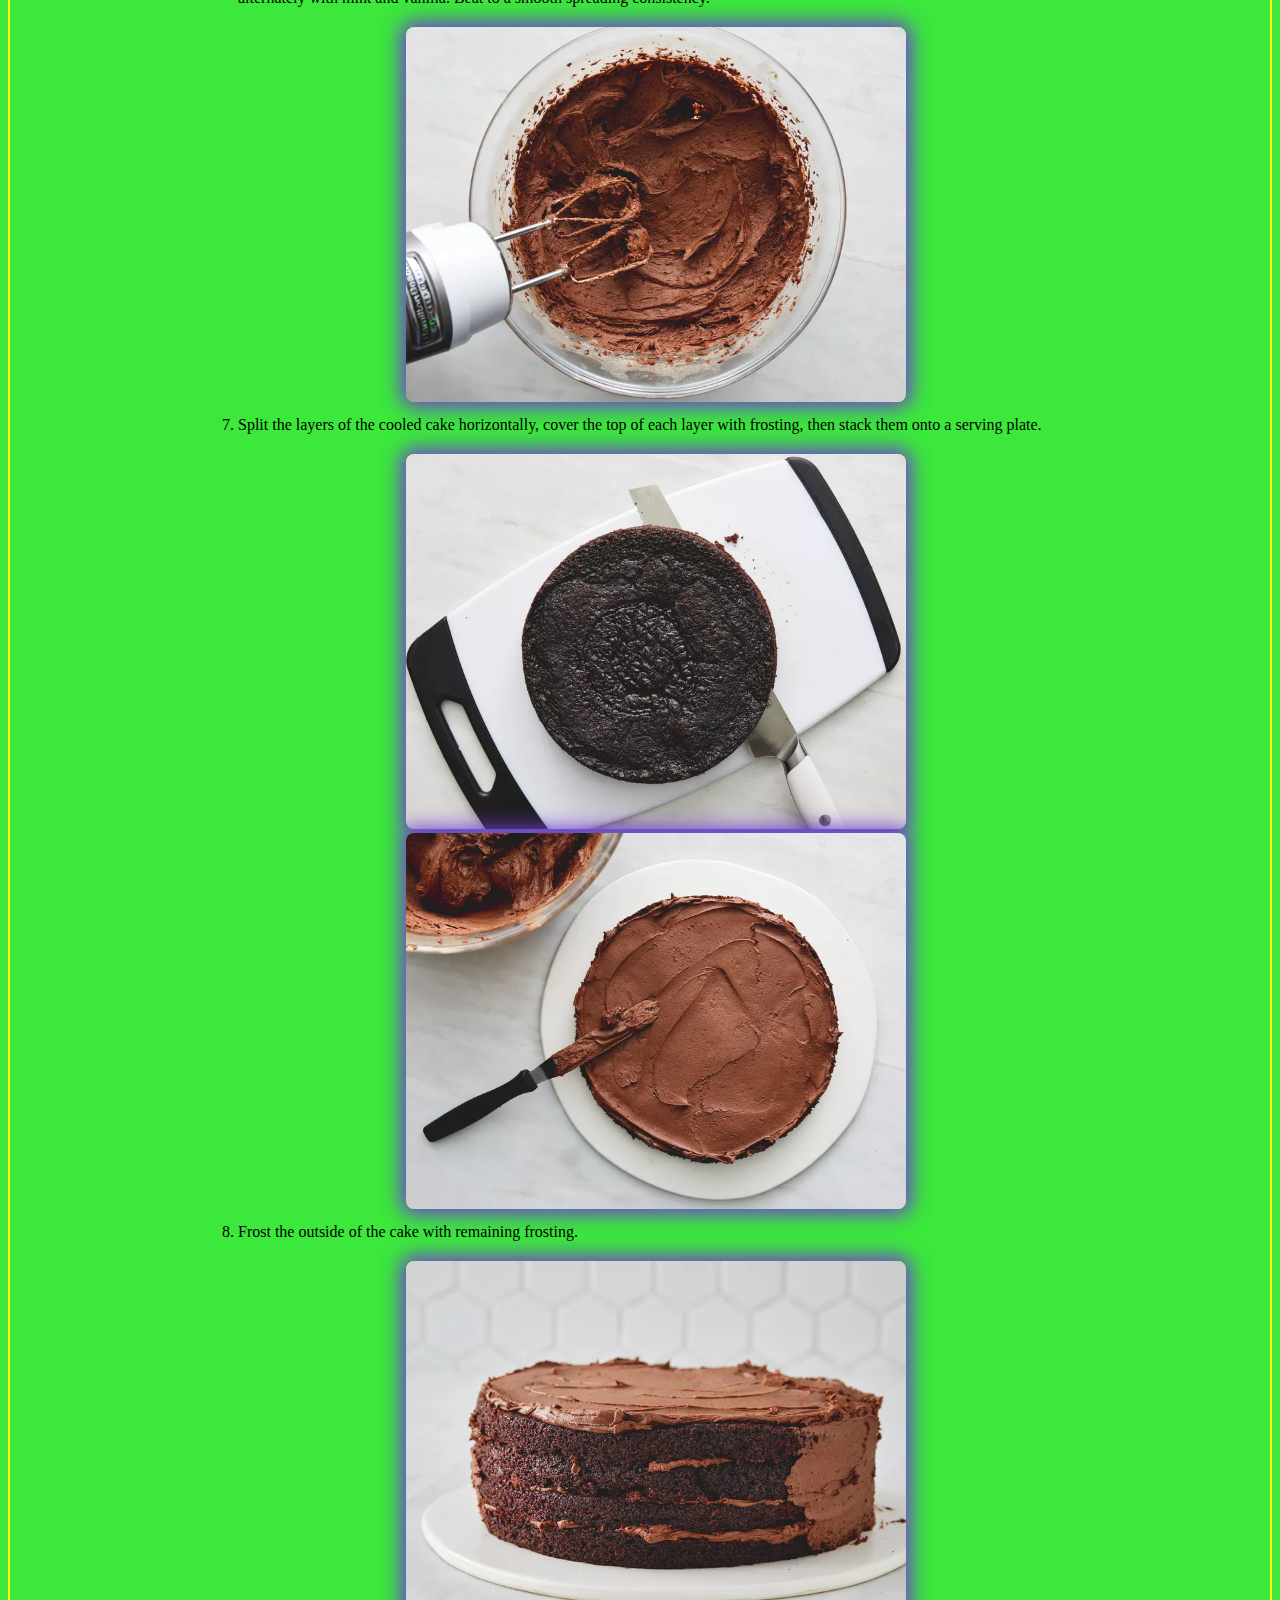
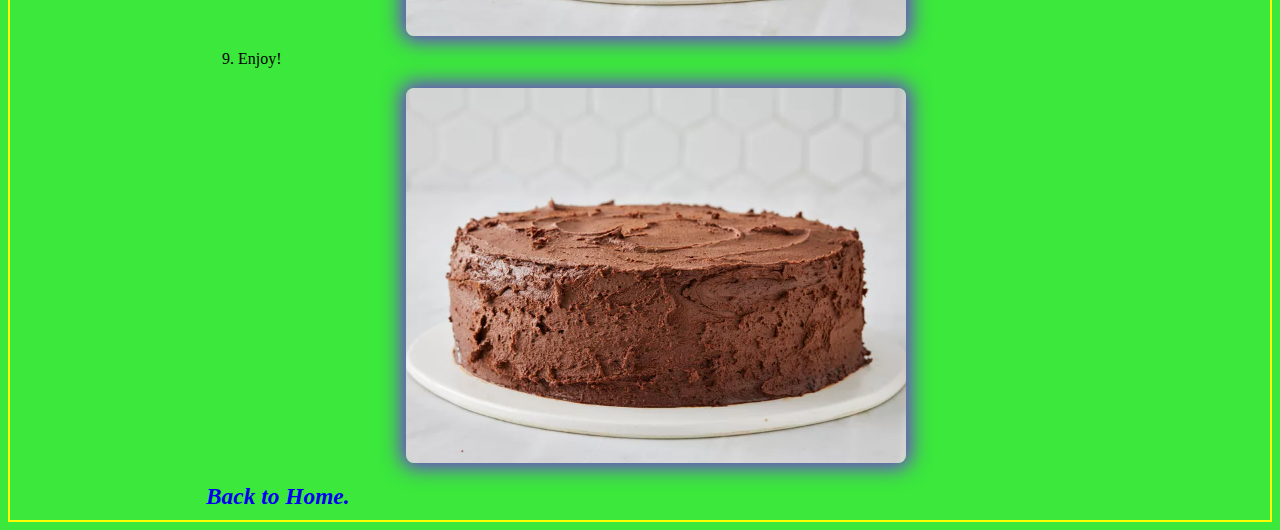
==== commit c95faab5: "Design details page layout part 2" ====
--- a/recipes/chocolateCake.html
+++ b/recipes/chocolateCake.html
@@ -13,11 +13,15 @@
     <!--All images maybe subject to copyright of the original owner: https://www.allrecipes.com-->
 
     <div class="recipeDetails">
-        <h3 class="backButton"><em><a href="../index.html">Back to Home.</a></em></h3>
-
-        <h1 class="recipeTitle">Delicious Chocolate Cake.</h1>
-        <img src="../images/chocolateCake/chocolateCake.jpg" alt="Chocolate Cake">
-
+        <div class="backButton">
+            <h3><em><a href="../index.html">Back to Home.</a></em></h3>
+        </div>
+        <div class="recipeTitle">
+            <h1><a href="#">Delicious Chocolate Cake.</a></h1>
+        </div>
+        <div class="mainImg">
+            <img src="../images/chocolateCake/chocolateCake.jpg" alt="Chocolate Cake">
+        </div>
         <h2>Description:</h2>
         <p>There's nothing like a good ol' back-of-the-box recipe. This recipe for Hershey's chocolate cake can be
             found
@@ -70,50 +74,61 @@
                 </li>
             </ol>
         </div>
-        <div class="Steps">
+        <div class="recipeSteps">
             <h2><u>Steps:</u></h2>
             <ol>
                 <li>Preheat the oven to 350 degrees F (175 degrees C). Grease and flour two 9-inch round cake pans.
                 </li>
                 <li>Make cake: Stir together sugar, flour, cocoa, baking soda, baking powder, and salt in a bowl.
-                    <br>
-                    <img src="../images/chocolateCake/chocoCakeStep2.jpg" alt="Step2">
+                    <div class="stepsImg">
+                        <img src="../images/chocolateCake/chocoCakeStep2.jpg" alt="Step2">
+                    </div>
                 </li>
+
                 <li>Add eggs, milk, oil, and vanilla; mix for 3 minutes with an electric mixer. Stir in boiling
                     water by
-                    hand.<br>
+                    hand.</li>
+                <div class="stepsImg">
                     <img src="../images/chocolateCake/chocoCakeStep3.jpg" alt="Step3">
                     <img src="../images/chocolateCake/chocoCakeStep3-2.jpg" alt="Step3-2">
+                </div>
+                <li>Pour evenly into the prepared pans.
                 </li>
-                <li>Pour evenly into the prepared pans.
-                    <br>
+                <div class="stepsImg">
                     <img src="../images/chocolateCake/chocoCakeStep4.jpg" alt="Step4">
-                </li>
+                </div>
                 <li>Bake in the preheated oven until a toothpick inserted into the centers comes out clean, 30 to 35
-                    minutes. Cool for 10 minutes before removing from pans to cool completely.<br>
+                    minutes. Cool for 10 minutes before removing from pans to cool completely.</li>
+                <div class="stepsImg">
                     <img src="../images/chocolateCake/chocoCakeStep5.jpg" alt="Step5">
-                </li>
+                </div>
                 <li>While cakes cool, make frosting: Cream butter with an electric mixer until light and fluffy.
                     Stir in
                     confectioners' sugar and cocoa alternately with milk and vanilla. Beat to a smooth spreading
-                    consistency.<br>
+                    consistency.</li>
+                <div class="stepsImg">
                     <img src="../images/chocolateCake/chocoCakeStep6.jpg" alt="Step6">
-                </li>
+                </div>
                 <li>Split the layers of the cooled cake horizontally, cover the top of each layer with frosting,
                     then
-                    stack them onto a serving plate.<br>
+                    stack them onto a serving plate.</li>
+                <div class="stepsImg">
                     <img src="../images/chocolateCake/chocoCakeStep7.jpg" alt="Step7">
                     <img src="../images/chocolateCake/chocoCakeStep7-2.jpg" alt="Step7">
-                </li>
-                <li>Frost the outside of the cake with remaining frosting.
-                    <br>
+                </div>
+
+                <li>Frost the outside of the cake with remaining frosting.</li>
+
+                <div class="stepsImg">
                     <img src="../images/chocolateCake/chocoCakeStep8.jpg" alt="Step8">
-                </li>
-                <li>Enjoy!
-                    <br>
+                </div>
+                <li>Enjoy!</li>
+                <div class="stepsImg">
                     <img src="../images/chocolateCake/chocoCakeStep9.jpg" alt="Step9">
-                </li>
+                </div>
             </ol>
+        </div>
+        <div class="backButton">
             <h3><em><a href="../index.html">Back to Home.</a></em></h3>
         </div>
     </div>
--- a/style.css
+++ b/style.css
@@ -5,7 +5,8 @@
 Main Intro:    font-family: "Source Sans 3", sans-serif;
 Main heading: Exo2
 */
-
+@import url('https://fonts.googleapis.com/css2?family=Exo+2:ital,wght@0,100..900;1,100..900&display=swap');
+@import url('https://fonts.googleapis.com/css2?family=Source+Sans+3:ital,wght@0,200..900;1,200..900&display=swap');
 
 body {
     display: flex;
@@ -38,10 +39,11 @@
 .mainHeading,
 .recipeTitle {
     display: flex;
-    font-family: "Exo 2", sans-serif;
     margin: .5rem 0rem .5rem 0rem;
     font-weight: 400;
     flex-wrap: wrap;
+    font-family: "Exo 2", sans-serif;
+
     font-size: 2.5rem;
     /* color: hsla(16, 91%, 45%, 0.74); */
     font-style: italic;
@@ -51,17 +53,43 @@
     text-wrap: wrap;
 }
 
+.mainHeading {
+    font-size: 3rem;
+    font-family: "Source Sans 3", sans-serif;
+}
+
+.recipeTitle {
+    font-family: "Exo 2", sans-serif;
+    font-size: 2.5rem;
+
+}
+
+.recipeTitle {
+    color: blue;
+}
+
 .mainHeading a:link {
     color: red;
 }
 
-.mainHeading a:visited {
+.recipeTitle a:link {
+    color: blue;
+}
+
+.mainHeading a:visited,
+.recipeTitle a:visited {
     color: red;
 }
 
-.mainHeading a:hover {
+.mainHeading a:hover,
+.recipeTitle a:hover {
     color: yellow;
 }
+
+.recipeTitle {
+    color: blue;
+}
+
 
 .mainIntro {
     /* border:1px solid red; */
@@ -107,11 +135,32 @@
 }
 
 .recipe img {
+    width: 100%;
+    max-width: 500px;
+}
+
+.mainImg {
+    text-align: center;
+    display: flex;
+    padding: 10px;
+    /* border: 1px solid red; */
+    justify-content: center;
+
+}
+
+.mainImg img {
+
+    width: 900px !important;
+    height: 300px;
+    object-fit: fill;
+}
+
+
+
+.recipe img,
+.recipeDetails img {
     margin: 0;
     padding: 0;
-    width: 100%;
-    max-width: 500px;
-    height: auto;
     border-radius: 8px;
     -webkit-box-shadow: 0px 0px 20px 5px rgba(115, 58, 214, 1);
     -moz-box-shadow: 0px 0px 20px 5px rgba(115, 58, 214, 1);
@@ -121,6 +170,10 @@
     box-shadow: -6px 7px 17px -1px rgba(65,4,219,0.75); */
 }
 
+.recipeDetails img {
+    width: 500px;
+}
+
 .bonusRecipes {
     display: flex;
     flex-direction: column;
@@ -160,42 +213,64 @@
     font-size: 30px;
 }
 
-/*Recipe Details CSS Page*/
+/*------------------------------------------------Recipe Details CSS Page--------------------------------------------------*/
 .recipeDetails {
-    border: 1px solid red;
+    /* border: 1px solid red; */
     padding: 5px;
     display: flex;
     flex-direction: column;
-    justify-content: center;
-    align-items: center;
-    /* text-align: center; */
-    flex-wrap: wrap;
-}
-
-.recipeDetails ol {
-    border: 1px solid red;
-    box-sizing: border-box;
-}
-
-.recipeDetails img {
-    width: 100%;
-    max-width: 400px;
-    height: auto;
-}
+    box-sizing: border-box;
+    padding: 0% 15%;
+}
+
+.disc {
+    text-align: left;
+}
+
 
 .duration {
     width: 100%;
-    /* box-sizing: border-box; */
-    border: 1px solid red;
+
+    /* border: 1px solid red; */
 }
 
 .ingredients {
     width: 100%;
-}
-
-h3.backButton {
-    display: flex;
-    border: 1px solid red;
-    width: 100%;
     text-align: left;
-}+}
+
+.recipeSteps {
+    /* border: 1px solid orange; */
+    width: 100%;
+    display: flex;
+    flex-direction: column;
+    box-sizing: border-box;
+    align-items: center;
+}
+
+.recipeSteps ol {
+    /* border: 1px solid red; */
+    padding-left: 2rem;
+    display: flex;
+    flex-direction: column;
+    gap: 10px;
+
+}
+
+.stepsImg {
+    text-align: center;
+    box-sizing: border-box;
+    width: 100%;
+    margin-top: 10px;
+}
+
+.backButton {
+    display: block;
+    font-size: 20px;
+    /* color: red; */
+}
+
+/* Pending Ops
+Remove Important property.
+Bullets placements in Homepage.
+*/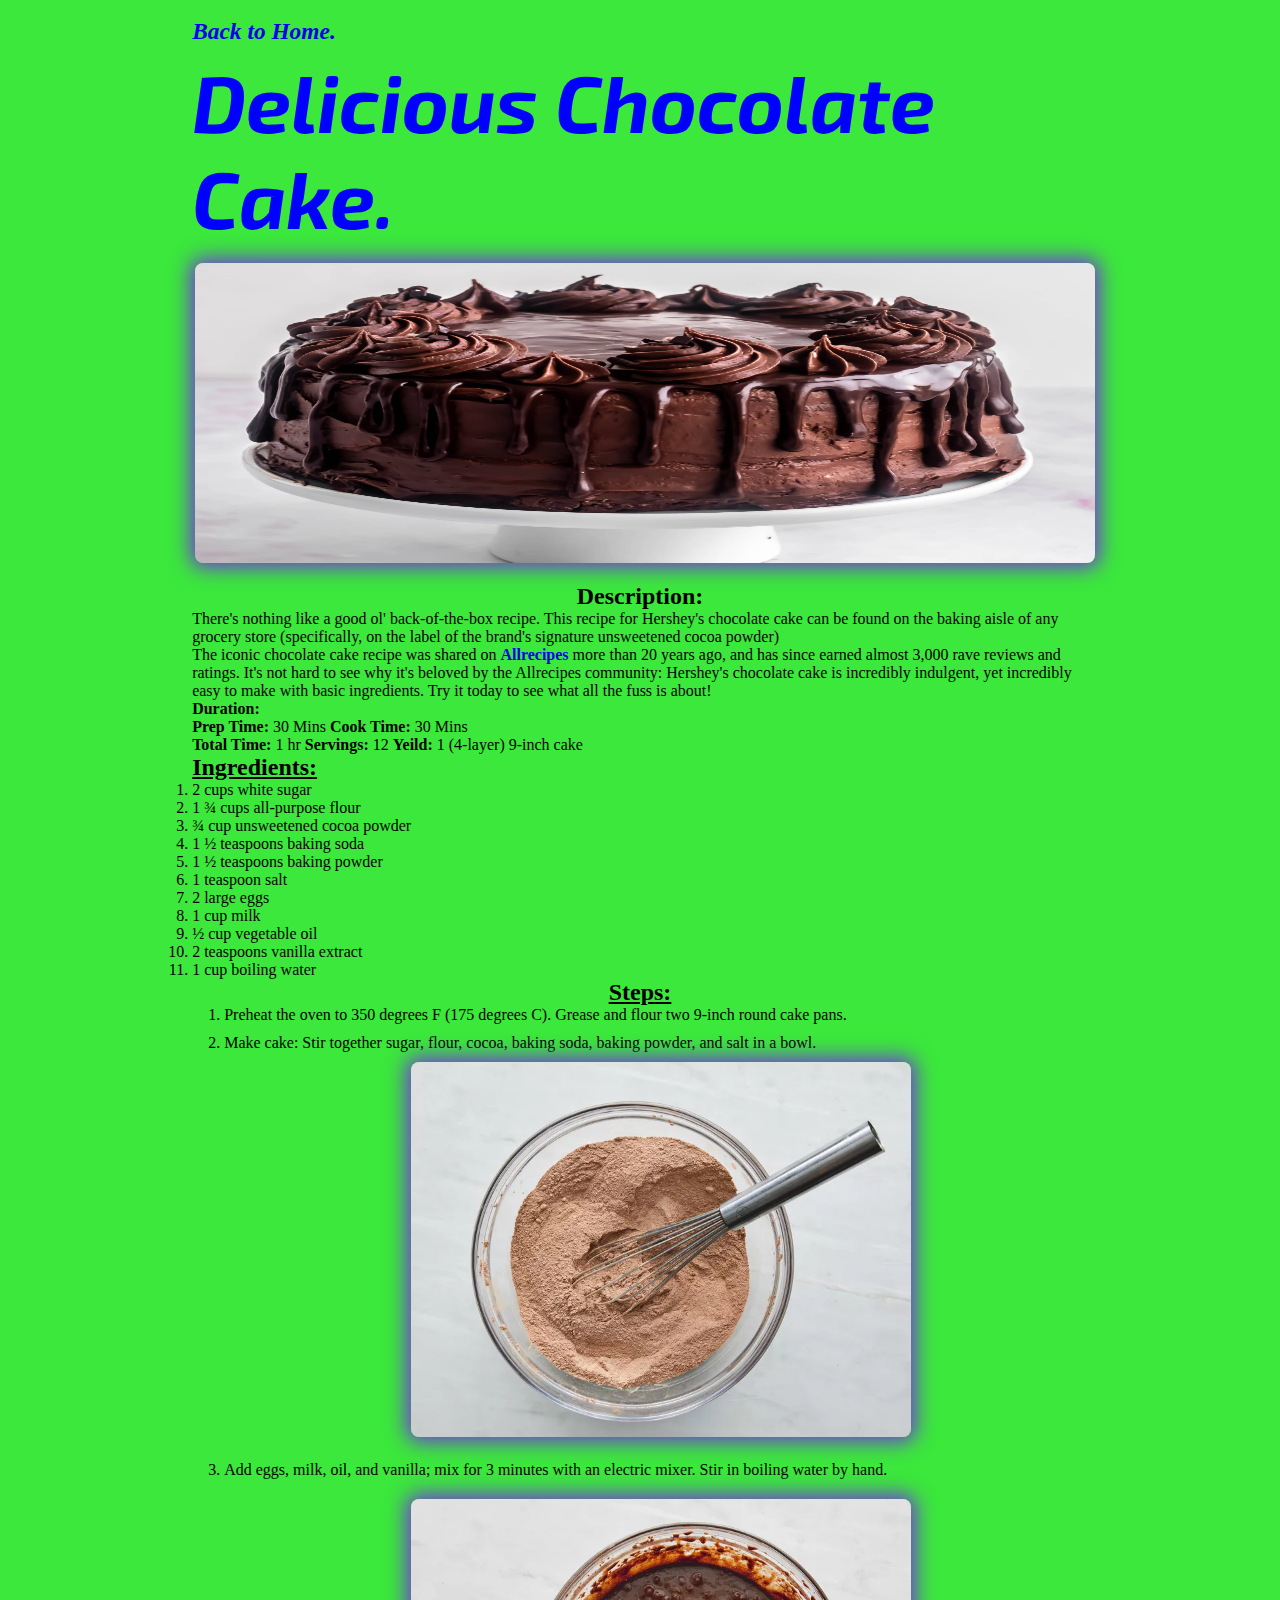
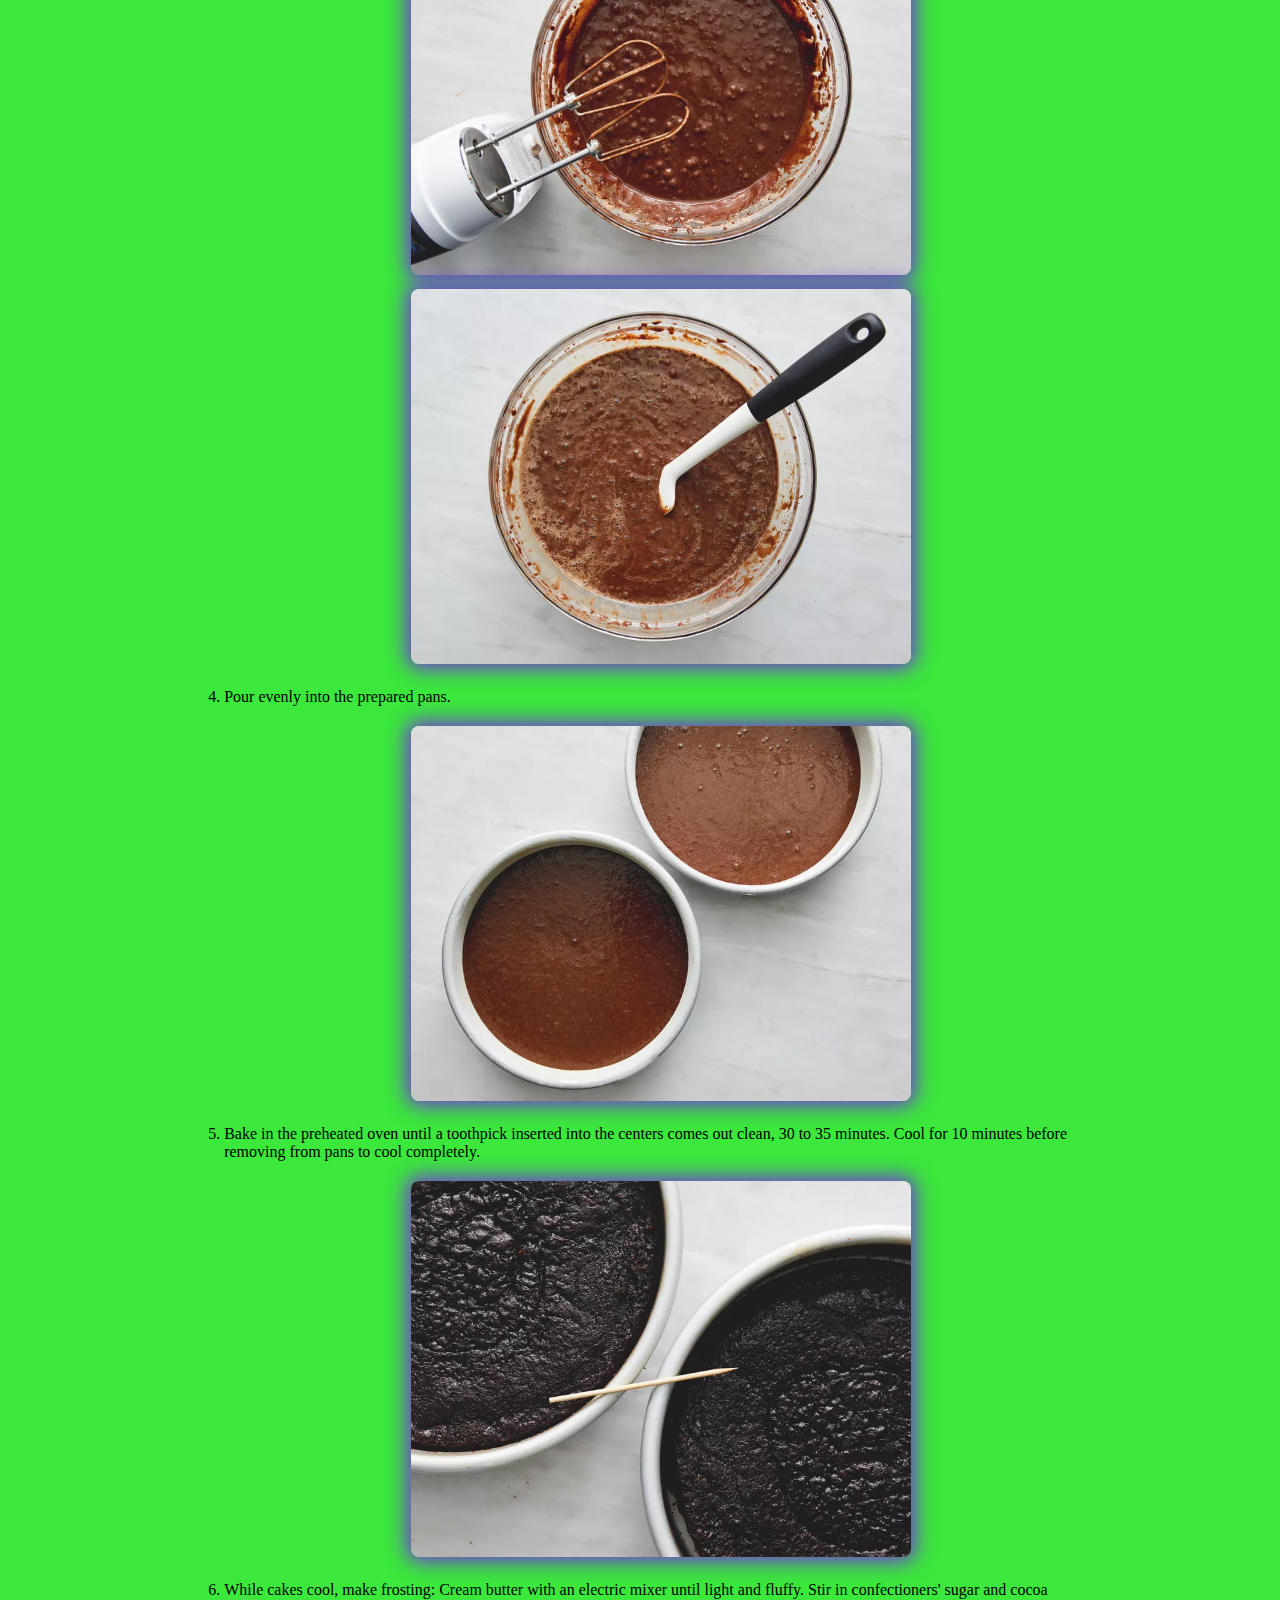
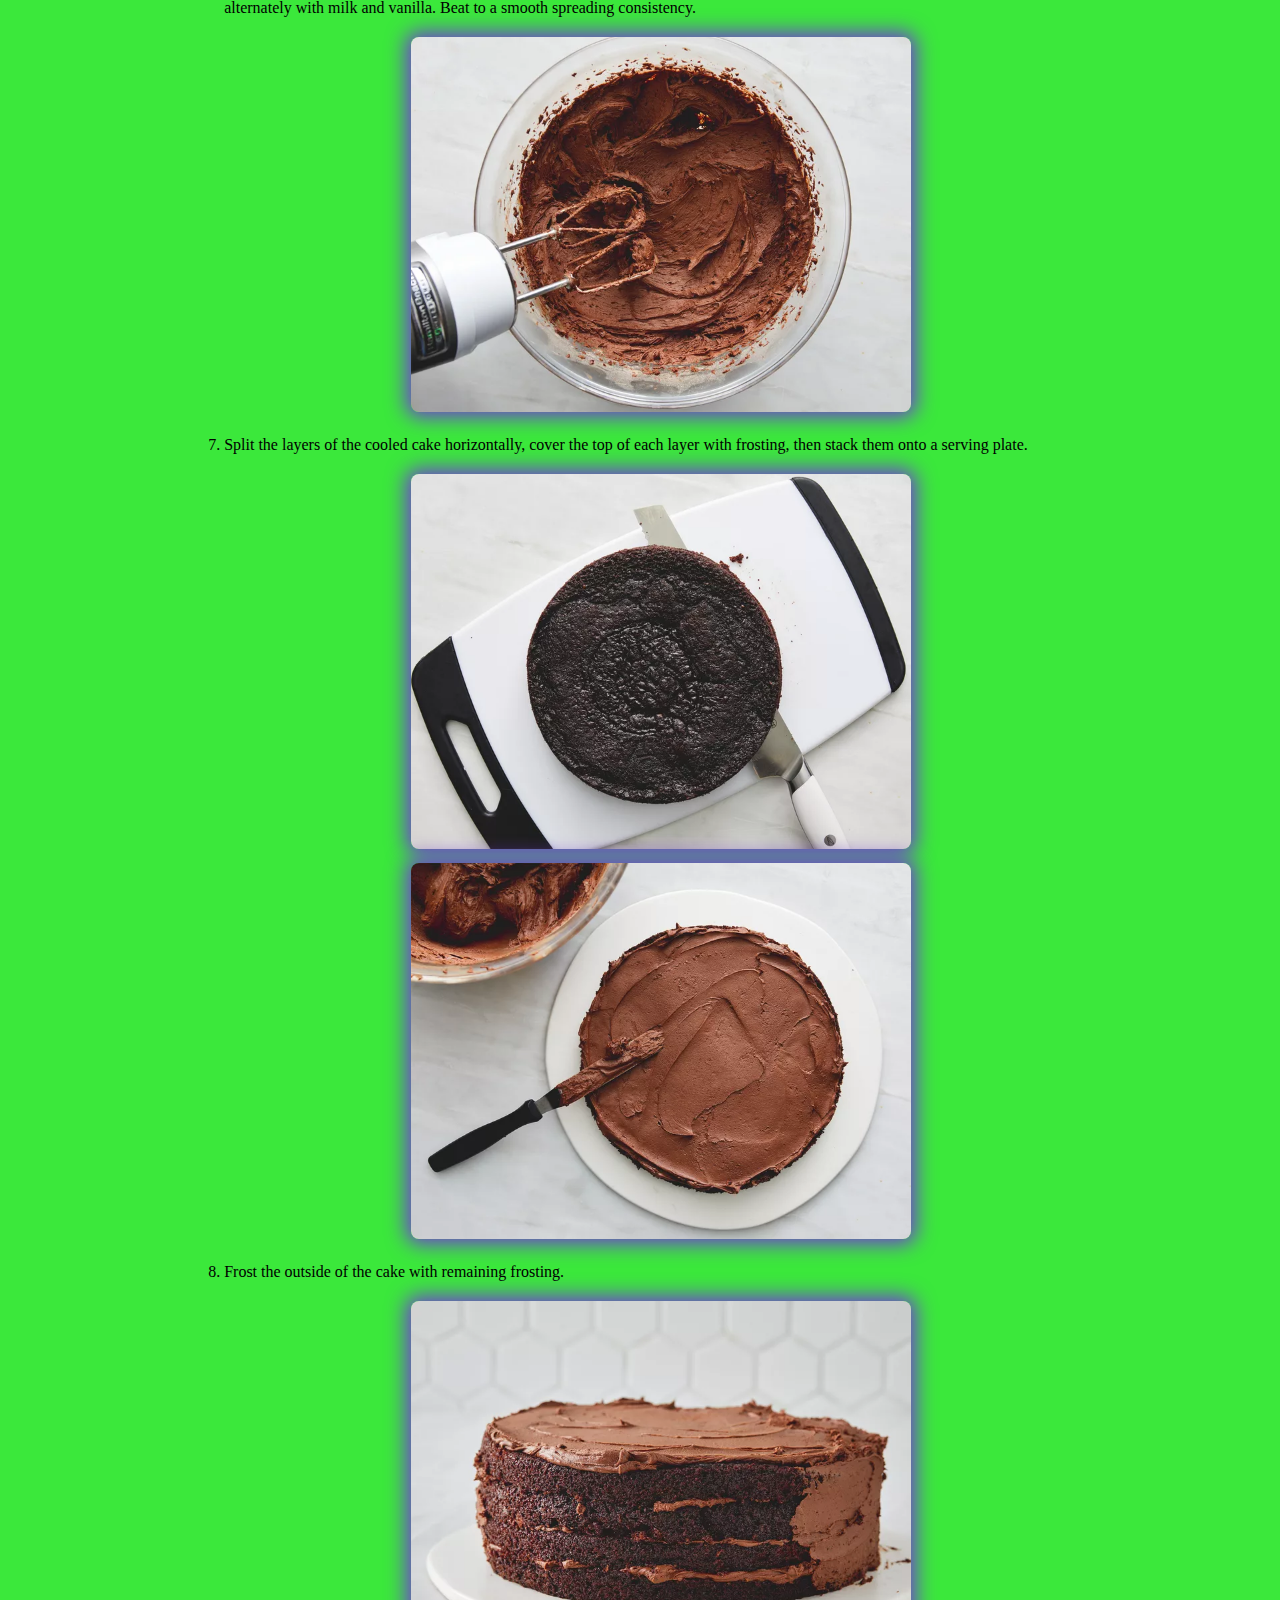
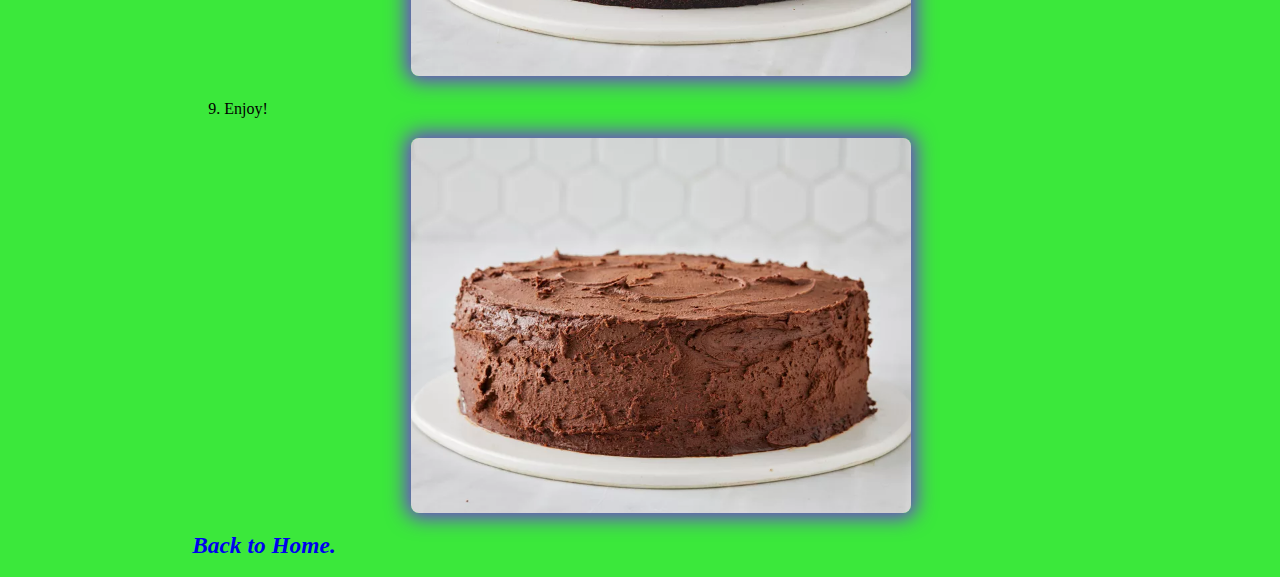
==== commit 0765f27a: "Details page layout done Extra unused CSS removed Font design and style pending" ====
--- a/recipes/chocolateCake.html
+++ b/recipes/chocolateCake.html
@@ -16,12 +16,15 @@
         <div class="backButton">
             <h3><em><a href="../index.html">Back to Home.</a></em></h3>
         </div>
+
         <div class="recipeTitle">
             <h1><a href="#">Delicious Chocolate Cake.</a></h1>
         </div>
+
         <div class="mainImg">
             <img src="../images/chocolateCake/chocolateCake.jpg" alt="Chocolate Cake">
         </div>
+
         <h2>Description:</h2>
         <p>There's nothing like a good ol' back-of-the-box recipe. This recipe for Hershey's chocolate cake can be
             found
@@ -74,6 +77,7 @@
                 </li>
             </ol>
         </div>
+        
         <div class="recipeSteps">
             <h2><u>Steps:</u></h2>
             <ol>
@@ -84,11 +88,10 @@
                         <img src="../images/chocolateCake/chocoCakeStep2.jpg" alt="Step2">
                     </div>
                 </li>
-
                 <li>Add eggs, milk, oil, and vanilla; mix for 3 minutes with an electric mixer. Stir in boiling
                     water by
                     hand.</li>
-                <div class="stepsImg">
+                <div class="stepsImg inline">
                     <img src="../images/chocolateCake/chocoCakeStep3.jpg" alt="Step3">
                     <img src="../images/chocolateCake/chocoCakeStep3-2.jpg" alt="Step3-2">
                 </div>
@@ -116,9 +119,7 @@
                     <img src="../images/chocolateCake/chocoCakeStep7.jpg" alt="Step7">
                     <img src="../images/chocolateCake/chocoCakeStep7-2.jpg" alt="Step7">
                 </div>
-
                 <li>Frost the outside of the cake with remaining frosting.</li>
-
                 <div class="stepsImg">
                     <img src="../images/chocolateCake/chocoCakeStep8.jpg" alt="Step8">
                 </div>
@@ -128,7 +129,7 @@
                 </div>
             </ol>
         </div>
-        <div class="backButton">
+        <div class="backButton bottom">
             <h3><em><a href="../index.html">Back to Home.</a></em></h3>
         </div>
     </div>
--- a/style.css
+++ b/style.css
@@ -13,7 +13,7 @@
     flex-direction: column;
     height: auto;
     background-color: hsl(120, 79%, 57%);
-    border: 2px solid yellow;
+    /* border: 2px solid yellow; */
     padding: 10px;
     overflow-x: hidden;
     box-sizing: border-box;
@@ -28,12 +28,19 @@
     justify-content: center;
 }
 
+
 p,
-a {
+a,
+ol,
+ul {
     margin: 0;
     padding: 0;
+    text-decoration: none;
+}
+
+.mainDiv ul {
     list-style-type: none;
-    text-decoration: none;
+
 }
 
 .mainHeading,
@@ -41,16 +48,10 @@
     display: flex;
     margin: .5rem 0rem .5rem 0rem;
     font-weight: 400;
-    flex-wrap: wrap;
-    font-family: "Exo 2", sans-serif;
-
-    font-size: 2.5rem;
     /* color: hsla(16, 91%, 45%, 0.74); */
     font-style: italic;
-    align-items: flex-start;
-    justify-content: center;
-    /* border: 1px solid red; */
-    text-wrap: wrap;
+    justify-content: center;
+    /* border: 1px solid red; */
 }
 
 .mainHeading {
@@ -92,7 +93,7 @@
 
 
 .mainIntro {
-    /* border:1px solid red; */
+    /* border: 1px solid red;   */
     font-family: "Source Sans 3", sans-serif;
     font-size: 25px;
     font-weight: 600;
@@ -110,15 +111,6 @@
     font-weight: 800;
 }
 
-.allRecipes {
-    width: 100%;
-    display: flex;
-    flex-direction: column;
-    justify-content: center;
-    flex-wrap: wrap;
-    /* border: 1px solid green; */
-
-}
 
 
 
@@ -138,24 +130,6 @@
     width: 100%;
     max-width: 500px;
 }
-
-.mainImg {
-    text-align: center;
-    display: flex;
-    padding: 10px;
-    /* border: 1px solid red; */
-    justify-content: center;
-
-}
-
-.mainImg img {
-
-    width: 900px !important;
-    height: 300px;
-    object-fit: fill;
-}
-
-
 
 .recipe img,
 .recipeDetails img {
@@ -168,20 +142,16 @@
     /* -webkit-box-shadow: -6px 7px 17px -1px rgba(65,4,219,0.75);
     -moz-box-shadow: -6px 7px 17px -1px rgba(65,4,219,0.75);
     box-shadow: -6px 7px 17px -1px rgba(65,4,219,0.75); */
+    margin-left: 10px;
+    margin-left: 10px;
+    margin-bottom: 10px;
+
 }
 
 .recipeDetails img {
     width: 500px;
 }
 
-.bonusRecipes {
-    display: flex;
-    flex-direction: column;
-    justify-content: center;
-    align-items: center;
-    /* border: 1px solid green; */
-
-}
 
 
 h1,
@@ -195,7 +165,6 @@
     /* border: 1px solid yellow; */
     padding: 5px;
     display: flex;
-
 }
 
 
@@ -206,7 +175,7 @@
     font-size: 3rem;
     color: hsla(16, 91%, 45%, 0.74);
     font-style: italic;
-
+    margin-bottom: 20px;
 }
 
 .recipeName h2 {
@@ -214,13 +183,30 @@
 }
 
 /*------------------------------------------------Recipe Details CSS Page--------------------------------------------------*/
+.mainImg {
+    text-align: center;
+    display: flex;
+    padding: 10px;
+    /* border: 1px solid red; */
+    justify-content: center;
+    flex-wrap: wrap;
+}
+
+.mainImg img {
+    width: 900px;
+    height: 300px;
+    object-fit: fill;
+}
+
 .recipeDetails {
     /* border: 1px solid red; */
     padding: 5px;
     display: flex;
     flex-direction: column;
-    box-sizing: border-box;
-    padding: 0% 15%;
+    align-items: center;
+    justify-content: center;
+    box-sizing: border-box;
+    padding: 0% 14%;
 }
 
 .disc {
@@ -265,12 +251,12 @@
 }
 
 .backButton {
-    display: block;
+    width: 100%;
+    text-align: left;
     font-size: 20px;
-    /* color: red; */
-}
-
-/* Pending Ops
-Remove Important property.
-Bullets placements in Homepage.
-*/+    /* border:1px solid red;  */
+}
+
+.backButton.bottom {
+    margin-top: 5px;
+}
